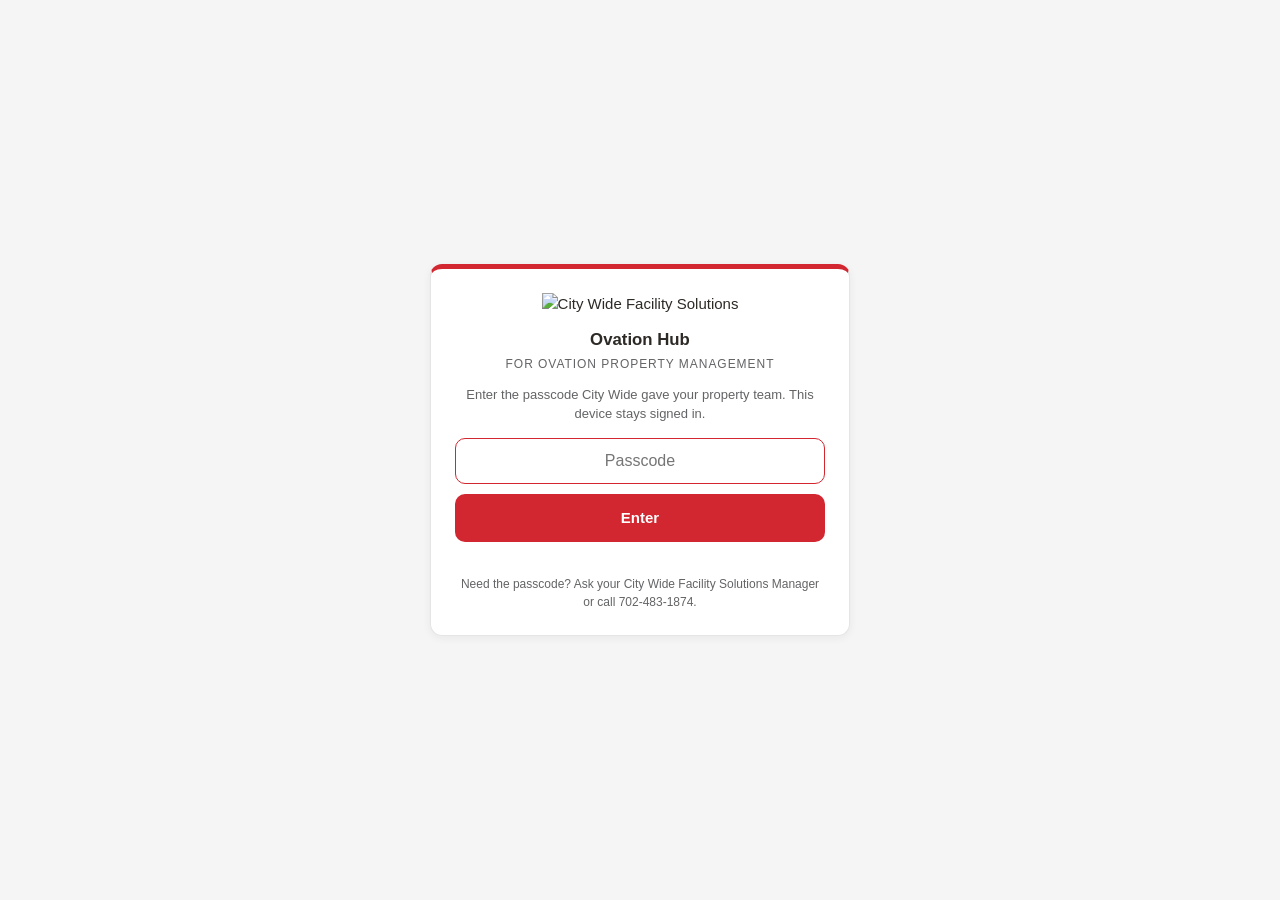
==== checklist.html @ 3bc14f9a "Ovation Hub build 2026-10-22: gate, report/request form, porter checklist, review queue" ====
<!DOCTYPE html>
<html lang="en">
<head>
<meta charset="UTF-8">
<meta name="viewport" content="width=device-width, initial-scale=1.0, viewport-fit=cover">
<meta name="robots" content="noindex, nofollow">
<title>Porter Daily Checklist | Ovation Hub</title>
<!-- build 2026-10-22: Porter Daily Checklist for the awarded Ovation properties. Areas and tasks come
     from the Aspire at Redwood day porter workflow (OV.AREAS in ov-shared.js). 1 to 2 photos per area.
     Saves to the phone as the porter works (localStorage + IndexedDB photos), then kind ov_submit and
     ov_photo_put one photo at a time. No email. The FSM reviews it in review.html. -->
<link rel="icon" type="image/png" sizes="32x32" href="https://citywidelv.github.io/cw-ops-desk/favicon-32x32.png">
<link rel="stylesheet" href="ov.css">
<style>
.day{font-size:13px;color:var(--grey);margin-top:-8px;margin-bottom:12px}
.day b{color:var(--black)}
.quick{display:flex;gap:8px;flex-wrap:wrap;margin:6px 0 10px}
.quick .chip{font-size:13px;min-height:38px;padding:7px 12px}
</style>
<link rel="stylesheet" href="https://citywidelv.github.io/cw-base.css">
</head>
<body>
<header class="top">
<div class="bar">
<a class="back" href="index.html">&larr; Ovation Hub</a>
<div class="tag"><b>Porter Daily Checklist</b>City Wide day porter</div>
</div>
</header>

<main class="wrap" id="form">
<h1>Porter Daily Checklist</h1>
<div class="lead">Work through the areas, tick what you did, add 1 or 2 photos per area. Everything saves on this phone as you go.</div>

<div id="resume"></div>

<div class="card" id="s1">
<h2>Today</h2>
<div class="field"><label for="prop">Property <span class="req">*</span></label><select id="prop"></select></div>
<div class="row2">
<div class="field"><label for="date">Date <span class="req">*</span></label><input type="date" id="date"></div>
<div class="field"><label for="porter">Porter name <span class="req">*</span></label><input type="text" id="porter" autocomplete="name" placeholder="First and last name"></div>
</div>
<div class="day" id="dayline"></div>
<div class="row2">
<div class="field"><label for="start">Shift start</label><input type="time" id="start"></div>
<div class="field"><label for="end">Shift end</label><input type="time" id="end"></div>
</div>
</div>

<div class="card black" id="passesCard">
<h2>Passes completed</h2>
<div class="sub">The order of the day from the scope of work.</div>
<div id="passes"></div>
</div>

<h2 style="margin:18px 0 8px">Areas</h2>
<div id="areas"></div>

<div class="card plain">
<h2>Things to report to the property</h2>
<div class="sub">Lights out, damage, graffiti, safety hazards, dumpster overflow. Tap any that apply, then add detail.</div>
<div class="quick" id="fuChips"></div>
<textarea id="followups" placeholder="Where and what. Example: Building 2 stairwell light out, 3rd floor."></textarea>
<div class="photos" style="margin-top:12px"><div class="lbl" style="font-size:13px;font-weight:700;margin-bottom:6px">Photos of anything you are reporting (optional)</div><div class="pgrid" id="fuGrid"></div></div>
</div>

<div class="card plain">
<h2>Supplies running low</h2>
<textarea id="supplies" placeholder="Liners, paper, soap, pet bags, chemicals"></textarea>
</div>

<div class="card plain">
<label class="check" style="border:0"><input type="checkbox" id="confirm"><span>The tasks I checked above were completed today, and the photos are from this shift.</span></label>
<div class="err" id="ferr"></div>
</div>
<input type="file" id="pfile" accept="image/*" capture="environment" class="hidden">
</main>

<div class="sticky" id="bar">
<div class="in"><div class="st" id="barst">0 of 0 areas done</div><button class="btn" id="submit">Submit checklist</button></div>
</div>

<main class="wrap hidden" id="doneWrap">
<div class="card plain done">
<div class="big">&#10003;</div>
<h2>Checklist submitted</h2>
<p id="doneText"></p>
<div id="donePhotos"></div>
<div class="kv" style="justify-content:center;margin:14px 0"><span>Reference <span class="ref" id="doneRef"></span></span></div>
<div class="btnrow"><a class="btn dark" href="checklist.html">Start tomorrow's checklist</a><a class="btn ghost" href="index.html">Back to the hub</a></div>
</div>
</main>

<script src="ov-shared.js"></script>
<script>
(function(){
var $ = OV.$, esc = OV.esc;
if(!OV.require()) return;
var AREAS = OV.AREAS;
var FU = ["Light out", "Damage", "Graffiti", "Safety hazard", "Dumpster overflow", "Dumpster access blocked", "Pest activity", "Signage missing or damaged", "Water leak", "Pool or gate issue"];

/* ---------- state ---------- */
function blank(){
  return { id: OV.uid("ovc_"), property:"", service_date: OV.today(), weekday:"", porter:"", shift_start:"", shift_end:"",
    passes: OV.PASSES.map(function(p){ return { t:p, done:false }; }),
    areas: AREAS.map(function(a){ return { key:a.key, name:a.name, na:false, note:"", floors:"",
      tasks: a.daily.map(function(t){ return { t:t, done:false, f:"daily" }; }).concat((a.weekly || []).map(function(t){ return { t:t, done:false, f:"weekly" }; })).concat((a.monthly || []).map(function(t){ return { t:t, done:false, f:"monthly" }; })),
      photos: [] }; }),
    followups:"", followup_tags:[], photos:[], supplies:"", status:"New" };
}
var S = OV.loadDraft("checklist") || blank();
if(!S.id || !/^ovc_/.test(S.id)) S = blank();
var THUMBS = {};   /* pid -> thumb data uri, memory only */
var open = {};     /* area key -> expanded */

var saveT = null;
function persist(){ clearTimeout(saveT); saveT = setTimeout(function(){ OV.saveDraft("checklist", S); }, 200); }

/* ---------- top fields ---------- */
$("prop").innerHTML = OV.propertyOptions(true);
$("prop").value = S.property; $("date").value = S.service_date || OV.today(); $("porter").value = S.porter || (function(){ try { return localStorage.getItem("cwOvPorter") || ""; } catch(e){ return ""; } })();
$("start").value = S.shift_start || ""; $("end").value = S.shift_end || "";
function dayline(){ S.weekday = OV.weekday($("date").value); $("dayline").innerHTML = S.weekday ? "<b>" + esc(S.weekday) + "</b>" + (S.property ? " at " + esc(S.property) : "") : ""; }
function applyPropertyDefaults(){
  var p = OV.byName(S.property);
  S.areas.forEach(function(a){ var def = AREAS.filter(function(x){ return x.key === a.key; })[0]; if(def && def.midOnly && !a._touched) a.na = !(p && p.type === "mid"); });
}
$("prop").addEventListener("change", function(){ S.property = $("prop").value; applyPropertyDefaults(); dayline(); renderAreas(); persist(); });
$("date").addEventListener("change", function(){ S.service_date = $("date").value; dayline(); persist(); });
$("porter").addEventListener("input", function(){ S.porter = $("porter").value; persist(); });
$("start").addEventListener("change", function(){ S.shift_start = $("start").value; persist(); });
$("end").addEventListener("change", function(){ S.shift_end = $("end").value; persist(); });
$("followups").value = S.followups || ""; $("supplies").value = S.supplies || "";
$("followups").addEventListener("input", function(){ S.followups = $("followups").value; persist(); });
$("supplies").addEventListener("input", function(){ S.supplies = $("supplies").value; persist(); });
dayline();

/* ---------- passes ---------- */
function renderPasses(){
  $("passes").innerHTML = S.passes.map(function(p, i){ return '<label class="check' + (p.done ? ' done' : '') + '"><input type="checkbox" data-i="' + i + '"' + (p.done ? ' checked' : '') + '><span>' + esc(p.t) + '</span></label>'; }).join("");
  $("passes").querySelectorAll("input").forEach(function(c){ c.addEventListener("change", function(){ S.passes[Number(c.getAttribute("data-i"))].done = c.checked; renderPasses(); persist(); }); });
}
renderPasses();

/* ---------- follow-up chips ---------- */
function renderFu(){
  $("fuChips").innerHTML = FU.map(function(t){ return '<button type="button" class="chip' + ((S.followup_tags || []).indexOf(t) >= 0 ? ' on red' : '') + '" data-v="' + esc(t) + '">' + esc(t) + '</button>'; }).join("");
  $("fuChips").querySelectorAll(".chip").forEach(function(b){ b.addEventListener("click", function(){ var v = b.getAttribute("data-v"); S.followup_tags = S.followup_tags || []; var i = S.followup_tags.indexOf(v); if(i >= 0) S.followup_tags.splice(i, 1); else S.followup_tags.push(v); renderFu(); persist(); }); });
}
renderFu();

/* ---------- areas ---------- */
function areaDef(key){ return AREAS.filter(function(a){ return a.key === key; })[0]; }
function areaState(a){
  var def = areaDef(a.key);
  if(a.na) return { cls:"na", st:"Not today", ok:true };
  var daily = a.tasks.filter(function(t){ return t.f === "daily"; });
  var done = daily.filter(function(t){ return t.done; }).length;
  var needPhoto = !def.photoOptional && a.photos.length < 1;
  var complete = done === daily.length && !needPhoto;
  var st = done + "/" + daily.length + (needPhoto ? " · photo needed" : (a.photos.length ? " · " + a.photos.length + " photo" + (a.photos.length > 1 ? "s" : "") : ""));
  return { cls: complete ? "complete" : "", st:st, ok:complete, need: needPhoto || (done > 0 && done < daily.length) };
}
function renderAreas(){
  var host = $("areas");
  host.innerHTML = S.areas.map(function(a, idx){
    var def = areaDef(a.key), s = areaState(a), isOpen = !!open[a.key];
    var h = '<div class="area ' + s.cls + (isOpen ? '' : ' closed') + '" data-k="' + a.key + '">';
    h += '<div class="ahead" data-toggle="' + a.key + '"><div class="num">' + (idx + 1) + '</div><div class="t"><b>' + esc(a.name) + '</b>' + (def.sub ? '<small>' + esc(def.sub) + '</small>' : '') + '</div><div class="st ' + (s.ok ? 'ok' : (s.need ? 'need' : '')) + '">' + esc(s.st) + '</div></div>';
    h += '<div class="abody">';
    h += '<div class="tools"><button type="button" class="chip' + (a.na ? ' on' : '') + '" data-na="' + a.key + '">' + (a.na ? 'Not at this property / not today' : 'Not at this property / not today') + '</button>';
    if(!a.na) h += '<button type="button" class="chip" data-all="' + a.key + '">Check all daily tasks</button>';
    h += '</div>';
    if(!a.na){
      h += '<div class="tasks">';
      ["daily","weekly","monthly"].forEach(function(f){
        var list = a.tasks.map(function(t, i){ return { t:t, i:i }; }).filter(function(x){ return x.t.f === f; });
        if(!list.length) return;
        h += '<div class="grp">' + (f === "daily" ? "Each shift" : f === "weekly" ? "Weekly, tick if done today" : "Monthly, tick if done today") + '</div>';
        list.forEach(function(x){ h += '<label class="check' + (x.t.done ? ' done' : '') + '"><input type="checkbox" data-task="' + a.key + ':' + x.i + '"' + (x.t.done ? ' checked' : '') + '><span>' + esc(x.t.t) + '</span></label>'; });
      });
      if(def.askFloors) h += '<div class="field" style="margin-top:10px"><label>Which hallway floors did you do today?</label><input type="text" data-floors="' + a.key + '" value="' + esc(a.floors || "") + '" placeholder="Building 1 floors 2 and 3"></div>';
      h += '</div>';
      h += '<div class="photos"><div class="grp">Photos' + (def.photoOptional ? ' (optional)' : ' (1 to 2)') + '</div><div class="pgrid">';
      a.photos.forEach(function(p, i){ h += '<div class="ph"><img src="' + (THUMBS[p.pid] || "") + '" alt=""><button type="button" class="rm" data-rm="' + a.key + ':' + i + '" aria-label="Remove photo">&times;</button></div>'; });
      if(a.photos.length < 2) h += '<div class="add' + (!def.photoOptional && !a.photos.length ? ' req' : '') + '" data-add="' + a.key + '"><span class="big">+</span>' + (a.photos.length ? 'Add 2nd photo' : 'Take photo') + '</div>';
      h += '</div></div>';
      h += '<div class="field" style="margin-top:10px"><label>Note for this area (optional)</label><input type="text" data-note="' + a.key + '" value="' + esc(a.note || "") + '" placeholder="Anything the property should know"></div>';
    }
    h += '</div></div>';
    return h;
  }).join("");
  wire(); bar();
}
function find(key){ return S.areas.filter(function(a){ return a.key === key; })[0]; }
function wire(){
  var host = $("areas");
  host.querySelectorAll("[data-toggle]").forEach(function(el){ el.addEventListener("click", function(){ var k = el.getAttribute("data-toggle"); open[k] = !open[k]; el.parentNode.classList.toggle("closed", !open[k]); }); });
  host.querySelectorAll("[data-na]").forEach(function(b){ b.addEventListener("click", function(){ var a = find(b.getAttribute("data-na")); a.na = !a.na; a._touched = true; renderAreas(); persist(); }); });
  host.querySelectorAll("[data-all]").forEach(function(b){ b.addEventListener("click", function(){ var a = find(b.getAttribute("data-all")); a.tasks.forEach(function(t){ if(t.f === "daily") t.done = true; }); renderAreas(); persist(); }); });
  host.querySelectorAll("[data-task]").forEach(function(c){ c.addEventListener("change", function(){ var p = c.getAttribute("data-task").split(":"); var a = find(p[0]); a.tasks[Number(p[1])].done = c.checked; c.closest(".check").classList.toggle("done", c.checked); refreshHead(a); persist(); }); });
  host.querySelectorAll("[data-floors]").forEach(function(i){ i.addEventListener("input", function(){ find(i.getAttribute("data-floors")).floors = i.value; persist(); }); });
  host.querySelectorAll("[data-note]").forEach(function(i){ i.addEventListener("input", function(){ find(i.getAttribute("data-note")).note = i.value; persist(); }); });
  host.querySelectorAll("[data-add]").forEach(function(b){ b.addEventListener("click", function(){ pendingArea = b.getAttribute("data-add"); $("pfile").value = ""; $("pfile").click(); }); });
  host.querySelectorAll("[data-rm]").forEach(function(b){ b.addEventListener("click", function(){ var p = b.getAttribute("data-rm").split(":"); var a = find(p[0]); var ph = a.photos.splice(Number(p[1]), 1)[0]; if(ph){ delete THUMBS[ph.pid]; OV.photoDrop(S.id + ":" + ph.pid); } renderAreas(); persist(); }); });
}
function refreshHead(a){
  var el = $("areas").querySelector('.area[data-k="' + a.key + '"]'); if(!el) return;
  var s = areaState(a); el.className = "area " + s.cls + (open[a.key] ? "" : " closed");
  var st = el.querySelector(".ahead .st"); st.className = "st " + (s.ok ? "ok" : (s.need ? "need" : "")); st.textContent = s.st;
  bar();
}
function counts(){
  var done = 0, total = 0, photos = 0;
  S.areas.forEach(function(a){ if(a.na) return; total++; if(areaState(a).ok) done++; photos += a.photos.length; });
  return { done:done, total:total, photos: photos + (S.photos || []).length };
}
function bar(){ var c = counts(); $("barst").textContent = c.done + " of " + c.total + " areas done · " + c.photos + " photo" + (c.photos === 1 ? "" : "s"); }

/* ---------- photos ---------- */
var pendingArea = "";   /* area key, or "fu" for follow-up photos */
$("pfile").addEventListener("change", function(){
  var f = $("pfile").files && $("pfile").files[0]; if(!f) return;
  var target = pendingArea; pendingArea = "";
  OV.shrink(f, 1280, 0.74).then(function(r){
    var pid = OV.uid("ph_");
    return OV.thumb(r.data, 240).then(function(t){
      THUMBS[pid] = t;
      var rec = { pid:pid, w:r.w, h:r.h, at:new Date().toISOString() };
      if(target === "fu") S.photos.push(rec); else find(target).photos.push(rec);
      return OV.photoStore(S.id + ":" + pid, r.data).then(function(ok){ if(!ok){ rec._mem = r.data; } });
    });
  }).then(function(){ if(target === "fu") renderFuPhotos(); else renderAreas(); persist(); })
    .catch(function(){ $("ferr").textContent = "Could not read that photo. Try again."; });
});
function renderFuPhotos(){
  var g = $("fuGrid");
  g.innerHTML = (S.photos || []).map(function(p, i){ return '<div class="ph"><img src="' + (THUMBS[p.pid] || "") + '" alt=""><button type="button" class="rm" data-i="' + i + '" aria-label="Remove">&times;</button></div>'; }).join("") +
    ((S.photos || []).length < 4 ? '<div class="add" id="fuAdd"><span class="big">+</span>Add photo</div>' : "");
  var add = $("fuAdd"); if(add) add.addEventListener("click", function(){ pendingArea = "fu"; $("pfile").value = ""; $("pfile").click(); });
  g.querySelectorAll(".rm").forEach(function(b){ b.addEventListener("click", function(){ var ph = S.photos.splice(Number(b.getAttribute("data-i")), 1)[0]; if(ph){ delete THUMBS[ph.pid]; OV.photoDrop(S.id + ":" + ph.pid); } renderFuPhotos(); persist(); bar(); }); });
  bar();
}

/* Restore thumbnails for a draft that survived a reload. */
function restoreThumbs(){
  var all = [];
  S.areas.forEach(function(a){ a.photos.forEach(function(p){ all.push(p); }); });
  (S.photos || []).forEach(function(p){ all.push(p); });
  return all.reduce(function(chain, p){ return chain.then(function(){ return OV.photoLoad(S.id + ":" + p.pid).then(function(d){ if(d) return OV.thumb(d, 240).then(function(t){ THUMBS[p.pid] = t; }); }); }); }, Promise.resolve());
}

/* ---------- unsent from an earlier session ---------- */
var UNSENT = "cwOvUnsent";
function unsentList(){ try { return JSON.parse(localStorage.getItem(UNSENT) || "[]"); } catch(e){ return []; } }
function setUnsent(list){ try { localStorage.setItem(UNSENT, JSON.stringify(list)); } catch(e){} }
function renderResume(){
  var list = unsentList();
  $("resume").innerHTML = list.length ? list.map(function(u){ return '<div class="note warn"><b>Photos still waiting to upload</b> for ' + esc(u.property) + ' on ' + esc(u.service_date) + ' (' + u.pending.length + ' left). <button type="button" class="btn sm dark" data-resume="' + esc(u.id) + '" style="margin-left:8px">Upload now</button></div>'; }).join("") : "";
  $("resume").querySelectorAll("[data-resume]").forEach(function(b){ b.addEventListener("click", function(){ resumeUpload(b.getAttribute("data-resume"), b); }); });
}
function resumeUpload(id, btn){
  var list = unsentList(); var u = list.filter(function(x){ return x.id === id; })[0]; if(!u) return;
  btn.disabled = true; btn.textContent = "Uploading...";
  var items = u.pending.slice();
  items.reduce(function(chain, pid){ return chain.then(function(){ return OV.photoLoad(id + ":" + pid).then(function(d){ if(!d){ u.pending = u.pending.filter(function(x){ return x !== pid; }); return; } return OV.api("ov_photo_put", { id:id, pid:pid, data:d }).then(function(r){ if(r && r.ok){ u.pending = u.pending.filter(function(x){ return x !== pid; }); OV.photoDrop(id + ":" + pid); } }); }); }); }, Promise.resolve())
    .then(function(){ setUnsent(u.pending.length ? list : list.filter(function(x){ return x.id !== id; })); renderResume(); })
    .catch(function(){ setUnsent(list); renderResume(); });
}
renderResume();

/* ---------- submit ---------- */
function validateForm(){
  if(!S.property) return "Pick the property.";
  if(!S.service_date) return "Pick the date.";
  if(!String(S.porter || "").trim()) return "Enter your name.";
  var missing = S.areas.filter(function(a){ if(a.na) return false; var def = areaDef(a.key); return !def.photoOptional && a.photos.length < 1; });
  if(missing.length) return "Add at least one photo for: " + missing.map(function(a){ return a.name; }).join(", ") + ".";
  var nothing = S.areas.filter(function(a){ return !a.na && !a.tasks.some(function(t){ return t.done; }); });
  if(nothing.length) return "No tasks are checked in: " + nothing.map(function(a){ return a.name; }).join(", ") + ". Check what you did, or mark the area Not today.";
  if(!$("confirm").checked) return "Tick the confirmation box.";
  return "";
}
$("submit").addEventListener("click", function(){
  var e = validateForm(); $("ferr").textContent = e;
  if(e){ $("ferr").scrollIntoView({ behavior:"smooth", block:"center" }); return; }
  var btn = $("submit"); btn.disabled = true; btn.textContent = "Submitting...";
  try { localStorage.setItem("cwOvPorter", S.porter); } catch(e2){}
  var doc = JSON.parse(JSON.stringify(S));
  doc.areas.forEach(function(a){ delete a._touched; a.photos.forEach(function(p){ delete p._mem; }); });
  doc.submitted_at = new Date().toISOString();
  var all = [];
  doc.areas.forEach(function(a){ a.photos.forEach(function(p){ all.push({ pid:p.pid, area:a.name }); }); });
  (doc.photos || []).forEach(function(p){ all.push({ pid:p.pid, area:"Follow-up" }); });
  OV.api("ov_submit", { doc: doc }).then(function(r){
    if(!r || !r.ok) throw new Error((r && r.error) || "Could not submit");
    var id = doc.id;
    OV.clearDraft("checklist");
    $("form").classList.add("hidden"); $("bar").classList.add("hidden"); $("doneWrap").classList.remove("hidden"); window.scrollTo(0, 0);
    $("doneRef").textContent = id;
    $("doneText").textContent = S.weekday + " checklist for " + S.property + " is in. Your Facility Solutions Manager reviews it and sends the report to the property.";
    if(!all.length) return;
    $("donePhotos").innerHTML = '<div class="note info" id="pstat">Uploading ' + all.length + ' photos. Keep this page open.</div><div class="progress"><i id="pbar"></i></div>';
    var pending = all.map(function(p){ return p.pid; });
    setUnsent(unsentList().concat([{ id:id, property:S.property, service_date:S.service_date, pending:pending }]));
    return all.reduce(function(chain, p, i){
      return chain.then(function(){
        var mem = null; S.areas.forEach(function(a){ a.photos.forEach(function(x){ if(x.pid === p.pid && x._mem) mem = x._mem; }); });
        return (mem ? Promise.resolve(mem) : OV.photoLoad(id + ":" + p.pid)).then(function(d){
          if(!d) return;
          return OV.api("ov_photo_put", { id:id, pid:p.pid, data:d }).then(function(rr){
            if(rr && rr.ok){ pending = pending.filter(function(x){ return x !== p.pid; }); OV.photoDrop(id + ":" + p.pid); }
          }).catch(function(){});
        }).then(function(){ $("pbar").style.width = Math.round(((i + 1) / all.length) * 100) + "%"; $("pstat").textContent = "Uploading photo " + (i + 1) + " of " + all.length + "..."; });
      });
    }, Promise.resolve()).then(function(){
      var list = unsentList().map(function(u){ if(u.id === id) u.pending = pending; return u; }).filter(function(u){ return u.pending.length; });
      setUnsent(list);
      $("pstat").className = "note " + (pending.length ? "warn" : "ok");
      $("pstat").textContent = pending.length ? pending.length + " photo(s) did not upload. Open this page again on a good signal and tap Upload now." : "All photos uploaded. You are done.";
    });
  }).catch(function(err){
    btn.disabled = false; btn.textContent = "Submit checklist";
    var m = String(err && err.message || err);
    if(/passcode/i.test(m)) return OV.locked(m);
    $("ferr").textContent = /fetch|network|json/i.test(m) ? "Could not reach City Wide. Check your signal and tap Submit again. Nothing is lost." : m;
  });
});

applyPropertyDefaults();
restoreThumbs().then(function(){ renderAreas(); renderFuPhotos(); });
renderAreas(); renderFuPhotos();
})();
</script>
</body>
</html>
---- ov.css ----
/* Ovation Hub styles. Build 2026-10-22. Mobile first: porters and community managers use phones. */
:root{--red:#D22730;--red-dark:#B01F27;--black:#2D2A26;--grey:#636466;--light:#F5F5F5;--border:#E5E5E5;--gold:#E5B423;--teal:#0AA6A9;--white:#fff;--ok:#1f8a4c;--okbg:#eaf6ee;--warnbg:#fdf3f3}
*{margin:0;padding:0;box-sizing:border-box}
html{-webkit-text-size-adjust:100%}
body{font-family:Verdana,'Liberation Sans','DejaVu Sans',Geneva,Tahoma,sans-serif;color:var(--black);background:var(--light);line-height:1.5;font-size:15px}
.hidden{display:none !important}
a{color:var(--red)}
header.top{position:sticky;top:0;z-index:20;background:var(--white);border-bottom:1px solid var(--border)}
header.top .bar{max-width:860px;margin:0 auto;padding:10px 16px;display:flex;align-items:center;justify-content:space-between;gap:12px}
header.top img{height:32px;width:auto;display:block}
header.top .tag{font-size:11px;color:var(--grey);border-left:3px solid var(--red);padding-left:10px;text-transform:uppercase;letter-spacing:.06em;line-height:1.3}
header.top .tag b{display:block;color:var(--black);font-size:12px;letter-spacing:.02em;text-transform:none}
header.top a.back{font-size:13px;font-weight:700;text-decoration:none;color:var(--black);min-height:44px;display:inline-flex;align-items:center}
main.wrap{max-width:860px;margin:0 auto;padding:16px 16px 80px}
h1{font-size:1.35rem;font-weight:700;line-height:1.25;margin-bottom:4px}
h1 + .lead{color:var(--grey);font-size:14px;margin-bottom:16px}
h2{font-size:1.05rem;font-weight:700;margin:0 0 8px}
.card{background:var(--white);border:1px solid var(--border);border-top:4px solid var(--red);border-radius:12px;padding:16px;margin-bottom:14px;box-shadow:0 2px 8px rgba(45,42,38,.05)}
.card.plain{border-top-color:var(--border)}
.card.black{border-top-color:var(--black)}
.card .sub{font-size:13px;color:var(--grey);margin-bottom:10px}
.field{margin-bottom:14px}
.field label,.field .lbl{display:block;font-size:13px;font-weight:700;margin-bottom:6px}
.field .hint{font-size:12px;color:var(--grey);font-weight:400;margin-top:4px}
.field .req{color:var(--red)}
input[type=text],input[type=tel],input[type=email],input[type=date],input[type=time],input[type=number],input[type=password],select,textarea{width:100%;font-family:inherit;font-size:16px;color:var(--black);background:var(--white);border:1.5px solid var(--border);border-radius:10px;padding:12px 12px;outline:none;min-height:46px}
textarea{min-height:92px;resize:vertical}
input:focus,select:focus,textarea:focus{border-color:var(--red)}
select{appearance:none;-webkit-appearance:none;background-image:url("data:image/svg+xml,%3Csvg xmlns='http://www.w3.org/2000/svg' width='14' height='9'%3E%3Cpath d='M1 1l6 6 6-6' fill='none' stroke='%23636466' stroke-width='2'/%3E%3C/svg%3E");background-repeat:no-repeat;background-position:right 14px center;padding-right:38px}
.row2{display:grid;grid-template-columns:1fr 1fr;gap:12px}
@media(max-width:480px){.row2{grid-template-columns:1fr}}
.chips{display:flex;flex-wrap:wrap;gap:8px}
.chip{font-family:inherit;font-size:14px;font-weight:700;color:var(--black);background:var(--white);border:1.5px solid var(--border);border-radius:999px;padding:10px 14px;min-height:44px;cursor:pointer;text-align:left;line-height:1.25}
.chip:hover{border-color:var(--grey)}
.chip.on{background:var(--black);border-color:var(--black);color:#fff}
.chip.on.red{background:var(--red);border-color:var(--red)}
.chips.big .chip{flex:1 1 46%;padding:16px 14px;font-size:15px;border-radius:12px}
.chips.big .chip small{display:block;font-weight:400;font-size:12px;color:var(--grey);margin-top:3px}
.chips.big .chip.on small{color:#f3e1e1}
.btn{display:inline-flex;align-items:center;justify-content:center;gap:8px;font-family:inherit;font-weight:700;font-size:15px;min-height:48px;padding:12px 18px;border-radius:10px;border:0;cursor:pointer;text-decoration:none;background:var(--red);color:#fff;width:100%}
.btn:hover{background:var(--red-dark)}
.btn:disabled{opacity:.55;cursor:default}
.btn.dark{background:var(--black)}
.btn.dark:hover{background:#1d1b18}
.btn.ghost{background:var(--white);color:var(--black);border:1.5px solid var(--border)}
.btn.ghost:hover{border-color:var(--black);background:var(--white)}
.btn.sm{min-height:38px;padding:8px 12px;font-size:13px;width:auto}
.btnrow{display:flex;gap:10px;flex-wrap:wrap;margin-top:8px}
.btnrow .btn{flex:1 1 180px}
.note{font-size:13px;border-radius:10px;padding:10px 12px;margin:10px 0;line-height:1.45;border:1px solid var(--border);background:var(--white);color:var(--black)}
.note.warn{background:var(--warnbg);border-color:#f0c4c6;border-left:4px solid var(--red)}
.note.info{background:#f2f8ff;border-color:#cfe1f7;border-left:4px solid #2f6fb7}
.note.ok{background:var(--okbg);border-color:#bfe3cc;border-left:4px solid var(--ok)}
.note b{font-weight:700}
.err{color:var(--red);font-size:13px;font-weight:700;min-height:1.2em;margin-top:6px}
.check{display:flex;align-items:flex-start;gap:12px;padding:10px 4px;border-bottom:1px solid var(--light);cursor:pointer;font-size:14px;line-height:1.35;min-height:44px}
.check:last-child{border-bottom:0}
.check input{flex:none;width:22px;height:22px;margin-top:1px;accent-color:var(--red)}
.check.done{color:var(--grey)}
.check.done span{text-decoration:line-through;text-decoration-color:#bbb}
.check .x{flex:none;font-size:11px;font-weight:700;color:var(--grey);text-transform:uppercase;letter-spacing:.06em;margin-left:auto;padding-top:3px}
.area{border:1px solid var(--border);border-radius:12px;background:var(--white);margin-bottom:12px;overflow:hidden}
.area .ahead{display:flex;align-items:center;gap:10px;padding:12px 14px;cursor:pointer;background:var(--white);min-height:52px}
.area .ahead .num{flex:none;width:28px;height:28px;border-radius:50%;background:var(--black);color:#fff;font-size:13px;font-weight:700;display:flex;align-items:center;justify-content:center}
.area.na .ahead .num{background:#bbb}
.area.complete .ahead .num{background:var(--ok)}
.area .ahead .t{flex:1;min-width:0}
.area .ahead .t b{display:block;font-size:14px;line-height:1.25}
.area .ahead .t small{display:block;font-size:12px;color:var(--grey);margin-top:2px}
.area .ahead .st{flex:none;font-size:12px;font-weight:700;color:var(--grey)}
.area .ahead .st.need{color:var(--red)}
.area .ahead .st.ok{color:var(--ok)}
.area .abody{padding:4px 14px 14px;border-top:1px solid var(--light)}
.area.closed .abody{display:none}
.area .grp{font-size:11px;font-weight:700;text-transform:uppercase;letter-spacing:.08em;color:var(--grey);margin:12px 0 2px}
.area .tools{display:flex;gap:8px;flex-wrap:wrap;margin:10px 0 4px}
.area.na .abody .tasks,.area.na .abody .photos{display:none}
.photos{margin-top:10px}
.photos .pgrid{display:grid;grid-template-columns:repeat(auto-fill,minmax(96px,1fr));gap:8px}
.photos .ph{position:relative;aspect-ratio:1;border-radius:10px;overflow:hidden;background:var(--light);border:1px solid var(--border)}
.photos .ph img{width:100%;height:100%;object-fit:cover;display:block}
.photos .ph .rm{position:absolute;top:4px;right:4px;background:rgba(45,42,38,.85);color:#fff;border:0;border-radius:50%;width:28px;height:28px;font-size:16px;line-height:1;cursor:pointer}
.photos .ph .ok{position:absolute;left:4px;bottom:4px;background:var(--ok);color:#fff;font-size:10px;font-weight:700;border-radius:4px;padding:2px 5px}
.photos .ph .wait{position:absolute;left:4px;bottom:4px;background:var(--grey);color:#fff;font-size:10px;font-weight:700;border-radius:4px;padding:2px 5px}
.photos .add{aspect-ratio:1;border:1.5px dashed var(--border);border-radius:10px;display:flex;flex-direction:column;align-items:center;justify-content:center;gap:4px;font-size:12px;font-weight:700;color:var(--grey);cursor:pointer;background:var(--white);text-align:center;padding:6px}
.photos .add.req{border-color:var(--red);color:var(--red);background:var(--warnbg)}
.photos .add span.big{font-size:24px;line-height:1}
.photos .pcount{font-size:12px;color:var(--grey);margin-top:6px}
.progress{height:8px;background:var(--border);border-radius:4px;overflow:hidden;margin:10px 0}
.progress i{display:block;height:100%;background:var(--red);width:0;transition:width .2s}
.sticky{position:fixed;left:0;right:0;bottom:0;background:var(--white);border-top:1px solid var(--border);padding:10px 16px calc(10px + env(safe-area-inset-bottom));z-index:30;box-shadow:0 -4px 16px rgba(45,42,38,.08)}
.sticky .in{max-width:860px;margin:0 auto;display:flex;gap:10px;align-items:center}
.sticky .in .st{flex:1;font-size:12px;color:var(--grey);line-height:1.3}
.sticky .in .btn{width:auto;flex:none;min-width:150px}
.tiles{display:grid;grid-template-columns:repeat(auto-fit,minmax(240px,1fr));gap:14px;margin:18px 0}
.tile{background:var(--white);border:1px solid var(--border);border-top:5px solid var(--red);border-radius:12px;padding:20px;text-decoration:none;color:var(--black);display:flex;flex-direction:column;box-shadow:0 2px 8px rgba(45,42,38,.06);min-height:150px}
.tile.black{border-top-color:var(--black)}
.tile.gold{border-top-color:var(--gold)}
.tile .k{font-size:11px;font-weight:700;text-transform:uppercase;letter-spacing:.1em;color:var(--grey);margin-bottom:6px}
.tile h2{font-size:1.15rem;margin-bottom:6px}
.tile p{font-size:13px;color:var(--grey);flex:1}
.tile .go{margin-top:12px;font-weight:700;color:var(--red);font-size:14px}
.tile.black .go{color:var(--black)}
.gate{position:fixed;inset:0;z-index:999;background:var(--light);display:flex;align-items:center;justify-content:center;padding:20px;overflow:auto}
.lockcard{max-width:420px;width:100%;text-align:center;background:var(--white);border:1px solid var(--border);border-top:5px solid var(--red);border-radius:12px;padding:24px;box-shadow:0 2px 8px rgba(45,42,38,.06)}
.lockcard img{height:36px;width:auto;margin-bottom:12px}
.lockcard h3{font-size:1.05rem;font-weight:700}
.lockcard .for{font-size:12px;color:var(--grey);text-transform:uppercase;letter-spacing:.08em;margin-top:2px}
.lockcard p{font-size:13px;color:var(--grey);margin:12px 0 14px}
.lockcard input{text-align:center}
.lockcard .btn{margin-top:10px}
.lockcard .hint{font-size:12px;color:var(--grey);margin-top:12px}
footer.foot{text-align:center;font-size:12px;color:var(--grey);padding:20px 16px 90px}
footer.foot a{color:var(--grey);font-weight:700;text-decoration:none}
.summary{font-size:14px}
.summary dl{display:grid;grid-template-columns:140px 1fr;gap:6px 12px}
.summary dt{color:var(--grey);font-size:13px}
.summary dd{font-weight:700}
@media(max-width:480px){.summary dl{grid-template-columns:1fr}.summary dt{margin-top:6px}}
.done{text-align:center;padding:30px 16px}
.done .big{width:64px;height:64px;border-radius:50%;background:var(--okbg);color:var(--ok);font-size:34px;display:flex;align-items:center;justify-content:center;margin:0 auto 14px}
.done h2{font-size:1.3rem}
.done p{color:var(--grey);font-size:14px;margin:8px 0 18px}
.ref{font-family:ui-monospace,Menlo,Consolas,monospace;font-size:13px;background:var(--light);border-radius:6px;padding:2px 8px}
.kv{display:flex;gap:12px;flex-wrap:wrap;font-size:13px;color:var(--grey)}
.kv b{color:var(--black)}
.pill{display:inline-block;font-size:11px;font-weight:700;border-radius:999px;padding:3px 9px;background:var(--light);color:var(--grey);text-transform:uppercase;letter-spacing:.05em}
.pill.new{background:#fdecec;color:var(--red)}
.pill.reviewed{background:#fff6dd;color:#8a6500}
.pill.sent{background:var(--okbg);color:var(--ok)}
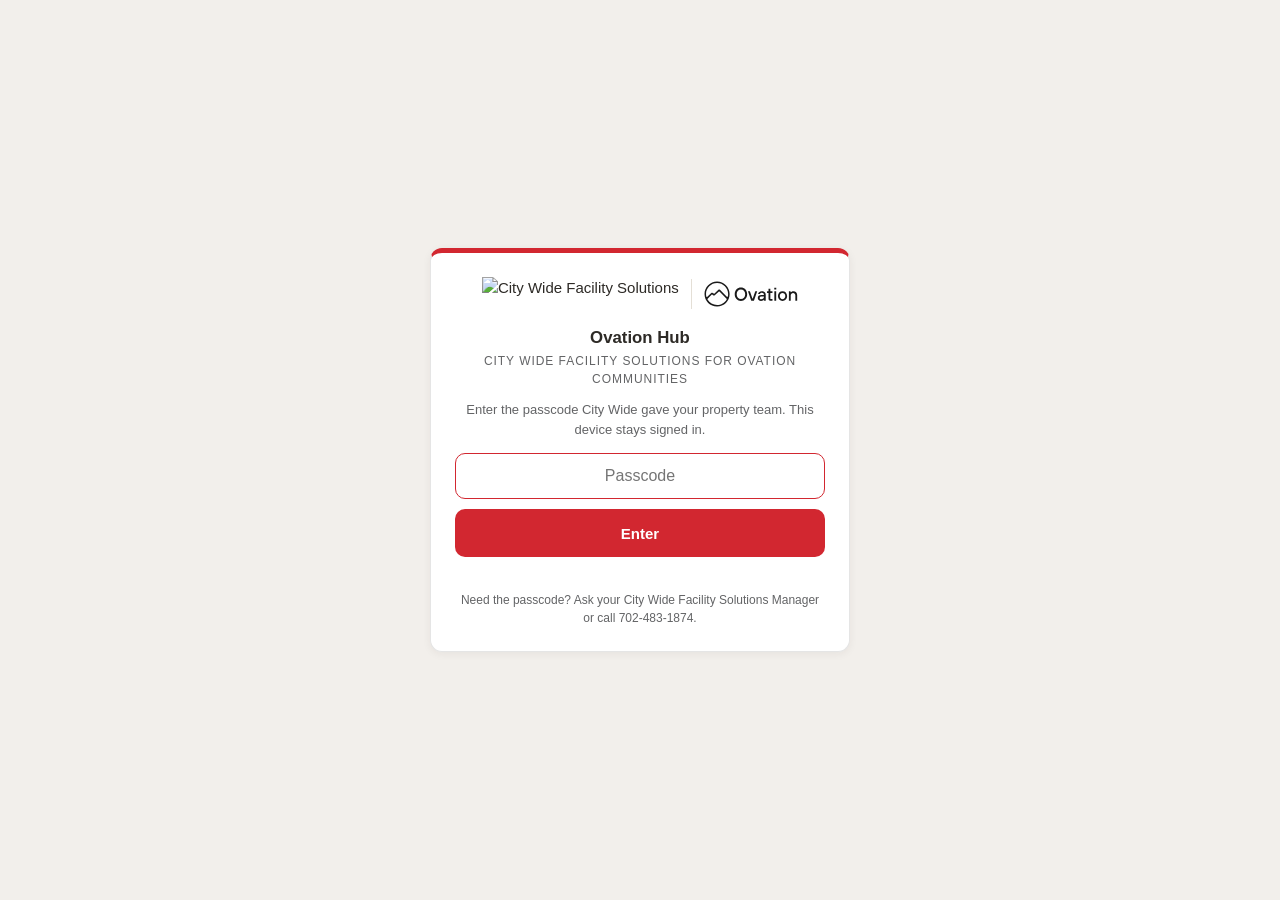
==== commit 1feaa47b: "Co-brand: official Ovation logo beside City Wide, olive and cream palette, PDF band" ====
--- a/checklist.html
+++ b/checklist.html
@@ -5,7 +5,10 @@
 <meta name="viewport" content="width=device-width, initial-scale=1.0, viewport-fit=cover">
 <meta name="robots" content="noindex, nofollow">
 <title>Porter Daily Checklist | Ovation Hub</title>
-<!-- build 2026-10-22: Porter Daily Checklist for the awarded Ovation properties. Areas and tasks come
+<!-- build 2026-10-22d: co-branded header.
+     build 2026-10-22c: photos are asked for, not forced (warning before submit lists areas with none, Submit without photos allowed); photo button offers camera or library; "Picking up where you left off" note when a saved draft restores.
+     build 2026-10-22b: Start over button (two taps) clears the draft, the saved photos and every field.
+     build 2026-10-22: Porter Daily Checklist for the awarded Ovation properties. Areas and tasks come
      from the Aspire at Redwood day porter workflow (OV.AREAS in ov-shared.js). 1 to 2 photos per area.
      Saves to the phone as the porter works (localStorage + IndexedDB photos), then kind ov_submit and
      ov_photo_put one photo at a time. No email. The FSM reviews it in review.html. -->
@@ -23,18 +26,19 @@
 <header class="top">
 <div class="bar">
 <a class="back" href="index.html">&larr; Ovation Hub</a>
-<div class="tag"><b>Porter Daily Checklist</b>City Wide day porter</div>
+<div class="brands"><img class="cw" src="https://emailer.emfluence.com/clients/citywide/uploadedfiles/signature_logo.png" alt="City Wide Facility Solutions"><span class="div"></span><img class="ovl" src="ovation-logo.svg" alt="Ovation Property Management"></div>
+<div class="tag"><b>Porter Daily Checklist</b>Ovation Hub</div>
 </div>
 </header>
 
 <main class="wrap" id="form">
 <h1>Porter Daily Checklist</h1>
-<div class="lead">Work through the areas, tick what you did, add 1 or 2 photos per area. Everything saves on this phone as you go.</div>
+<div class="lead">Work through the areas, tick what you did, add 1 or 2 photos per area. Everything saves on this phone as you go, so you can come back to it through the day.</div>
 
 <div id="resume"></div>
 
 <div class="card" id="s1">
-<h2>Today</h2>
+<div style="display:flex;align-items:center;justify-content:space-between;gap:10px;margin-bottom:8px"><h2 style="margin:0">Today</h2><button type="button" class="btn ghost sm" id="reset">Start over</button></div>
 <div class="field"><label for="prop">Property <span class="req">*</span></label><select id="prop"></select></div>
 <div class="row2">
 <div class="field"><label for="date">Date <span class="req">*</span></label><input type="date" id="date"></div>
@@ -73,7 +77,7 @@
 <label class="check" style="border:0"><input type="checkbox" id="confirm"><span>The tasks I checked above were completed today, and the photos are from this shift.</span></label>
 <div class="err" id="ferr"></div>
 </div>
-<input type="file" id="pfile" accept="image/*" capture="environment" class="hidden">
+<input type="file" id="pfile" accept="image/*" class="hidden">
 </main>
 
 <div class="sticky" id="bar">
@@ -108,8 +112,9 @@
       photos: [] }; }),
     followups:"", followup_tags:[], photos:[], supplies:"", status:"New" };
 }
-var S = OV.loadDraft("checklist") || blank();
-if(!S.id || !/^ovc_/.test(S.id)) S = blank();
+var RESTORED = OV.loadDraft("checklist");
+var S = RESTORED || blank();
+if(!S.id || !/^ovc_/.test(S.id)){ S = blank(); RESTORED = null; }
 var THUMBS = {};   /* pid -> thumb data uri, memory only */
 var open = {};     /* area key -> expanded */
 
@@ -156,10 +161,10 @@
   if(a.na) return { cls:"na", st:"Not today", ok:true };
   var daily = a.tasks.filter(function(t){ return t.f === "daily"; });
   var done = daily.filter(function(t){ return t.done; }).length;
-  var needPhoto = !def.photoOptional && a.photos.length < 1;
-  var complete = done === daily.length && !needPhoto;
-  var st = done + "/" + daily.length + (needPhoto ? " · photo needed" : (a.photos.length ? " · " + a.photos.length + " photo" + (a.photos.length > 1 ? "s" : "") : ""));
-  return { cls: complete ? "complete" : "", st:st, ok:complete, need: needPhoto || (done > 0 && done < daily.length) };
+  var wantPhoto = !def.photoOptional && a.photos.length < 1;
+  var complete = done === daily.length;
+  var st = done + "/" + daily.length + (a.photos.length ? " · " + a.photos.length + " photo" + (a.photos.length > 1 ? "s" : "") : (wantPhoto ? " · add a photo" : ""));
+  return { cls: complete ? "complete" : "", st:st, ok:complete, need: (done > 0 && done < daily.length) || (complete && wantPhoto) };
 }
 function renderAreas(){
   var host = $("areas");
@@ -183,7 +188,7 @@
       h += '</div>';
       h += '<div class="photos"><div class="grp">Photos' + (def.photoOptional ? ' (optional)' : ' (1 to 2)') + '</div><div class="pgrid">';
       a.photos.forEach(function(p, i){ h += '<div class="ph"><img src="' + (THUMBS[p.pid] || "") + '" alt=""><button type="button" class="rm" data-rm="' + a.key + ':' + i + '" aria-label="Remove photo">&times;</button></div>'; });
-      if(a.photos.length < 2) h += '<div class="add' + (!def.photoOptional && !a.photos.length ? ' req' : '') + '" data-add="' + a.key + '"><span class="big">+</span>' + (a.photos.length ? 'Add 2nd photo' : 'Take photo') + '</div>';
+      if(a.photos.length < 2) h += '<div class="add' + (!def.photoOptional && !a.photos.length ? ' req' : '') + '" data-add="' + a.key + '"><span class="big">+</span>' + (a.photos.length ? 'Add 2nd photo' : 'Take or upload photo') + '</div>';
       h += '</div></div>';
       h += '<div class="field" style="margin-top:10px"><label>Note for this area (optional)</label><input type="text" data-note="' + a.key + '" value="' + esc(a.note || "") + '" placeholder="Anything the property should know"></div>';
     }
@@ -236,7 +241,7 @@
 function renderFuPhotos(){
   var g = $("fuGrid");
   g.innerHTML = (S.photos || []).map(function(p, i){ return '<div class="ph"><img src="' + (THUMBS[p.pid] || "") + '" alt=""><button type="button" class="rm" data-i="' + i + '" aria-label="Remove">&times;</button></div>'; }).join("") +
-    ((S.photos || []).length < 4 ? '<div class="add" id="fuAdd"><span class="big">+</span>Add photo</div>' : "");
+    ((S.photos || []).length < 4 ? '<div class="add" id="fuAdd"><span class="big">+</span>Take or upload</div>' : "");
   var add = $("fuAdd"); if(add) add.addEventListener("click", function(){ pendingArea = "fu"; $("pfile").value = ""; $("pfile").click(); });
   g.querySelectorAll(".rm").forEach(function(b){ b.addEventListener("click", function(){ var ph = S.photos.splice(Number(b.getAttribute("data-i")), 1)[0]; if(ph){ delete THUMBS[ph.pid]; OV.photoDrop(S.id + ":" + ph.pid); } renderFuPhotos(); persist(); bar(); }); });
   bar();
@@ -269,21 +274,57 @@
 }
 renderResume();
 
+/* Saved progress from earlier today (or an unfinished day) comes back as it was left. */
+function renderRestored(){
+  if(!RESTORED) return;
+  var touched = S.property || S.porter || S.areas.some(function(a){ return a.photos.length || a.tasks.some(function(t){ return t.done; }); }) || S.passes.some(function(p){ return p.done; });
+  if(!touched) return;
+  var c = counts();
+  var stale = S.service_date && S.service_date !== OV.today();
+  var el = document.createElement("div");
+  el.className = "note " + (stale ? "warn" : "ok"); el.id = "restoredNote";
+  el.innerHTML = "<b>Picking up where you left off.</b> " + (S.property ? esc(S.property) + ", " : "") + esc(S.weekday || OV.weekday(S.service_date)) + " " + esc(S.service_date) + " · " + c.done + " of " + c.total + " areas done · " + c.photos + " photo" + (c.photos === 1 ? "" : "s") + "." +
+    (stale ? " <b>This checklist is dated " + esc(S.service_date) + ", not today.</b> Submit it if it is finished, or tap Start over for today." : " Keep adding as you go. Everything stays on this phone until you submit.");
+  $("resume").appendChild(el);
+}
+renderRestored();
+
 /* ---------- submit ---------- */
 function validateForm(){
   if(!S.property) return "Pick the property.";
   if(!S.service_date) return "Pick the date.";
   if(!String(S.porter || "").trim()) return "Enter your name.";
-  var missing = S.areas.filter(function(a){ if(a.na) return false; var def = areaDef(a.key); return !def.photoOptional && a.photos.length < 1; });
-  if(missing.length) return "Add at least one photo for: " + missing.map(function(a){ return a.name; }).join(", ") + ".";
   var nothing = S.areas.filter(function(a){ return !a.na && !a.tasks.some(function(t){ return t.done; }); });
   if(nothing.length) return "No tasks are checked in: " + nothing.map(function(a){ return a.name; }).join(", ") + ". Check what you did, or mark the area Not today.";
   if(!$("confirm").checked) return "Tick the confirmation box.";
   return "";
 }
+/* Photos are asked for, not forced. Before submit, say which areas have none and let the porter choose. */
+function photoWarning(){
+  var missing = S.areas.filter(function(a){ if(a.na) return false; var def = areaDef(a.key); return !def.photoOptional && a.photos.length < 1; });
+  var total = counts().photos;
+  if(!missing.length) return null;
+  return { missing: missing, total: total };
+}
+function showPhotoWarning(w, onSubmitAnyway){
+  var m = document.createElement("div"); m.className = "modal";
+  var title = w.total === 0 ? "No photos attached" : "Some areas have no photo";
+  var body = w.total === 0
+    ? "This checklist has no photos. Photos are how the property sees the work was done. Go back and add 1 or 2 per area if you can."
+    : "These areas have no photo yet: <b>" + w.missing.map(function(a){ return esc(a.name); }).join("</b>, <b>") + "</b>. Each area should have 1 or 2 photos.";
+  m.innerHTML = '<div class="box"><h3 style="font-size:1.1rem;margin-bottom:8px">' + title + '</h3><div class="note warn" style="margin:0 0 14px">' + body + '</div>' +
+    '<div class="btnrow"><button type="button" class="btn dark" id="pwBack">Go back and add photos</button><button type="button" class="btn ghost" id="pwGo">Submit without photos</button></div></div>';
+  document.body.appendChild(m);
+  $("pwBack").addEventListener("click", function(){ m.remove(); var first = w.missing[0]; open[first.key] = true; renderAreas(); var el = $("areas").querySelector('.area[data-k="' + first.key + '"]'); if(el) el.scrollIntoView({ behavior:"smooth", block:"start" }); });
+  $("pwGo").addEventListener("click", function(){ m.remove(); onSubmitAnyway(); });
+}
 $("submit").addEventListener("click", function(){
   var e = validateForm(); $("ferr").textContent = e;
   if(e){ $("ferr").scrollIntoView({ behavior:"smooth", block:"center" }); return; }
+  var w = photoWarning();
+  if(w) showPhotoWarning(w, doSubmit); else doSubmit();
+});
+function doSubmit(){
   var btn = $("submit"); btn.disabled = true; btn.textContent = "Submitting...";
   try { localStorage.setItem("cwOvPorter", S.porter); } catch(e2){}
   var doc = JSON.parse(JSON.stringify(S));
@@ -325,6 +366,27 @@
     if(/passcode/i.test(m)) return OV.locked(m);
     $("ferr").textContent = /fetch|network|json/i.test(m) ? "Could not reach City Wide. Check your signal and tap Submit again. Nothing is lost." : m;
   });
+}
+
+/* ---------- start over (two taps, no popup) ---------- */
+var resetArmed = null;
+$("reset").addEventListener("click", function(){
+  var b = $("reset");
+  if(!resetArmed){
+    b.textContent = "Tap again to clear everything"; b.classList.remove("ghost"); b.classList.add("dark");
+    resetArmed = setTimeout(function(){ resetArmed = null; b.textContent = "Start over"; b.classList.add("ghost"); b.classList.remove("dark"); }, 4000);
+    return;
+  }
+  clearTimeout(resetArmed); resetArmed = null;
+  var oldId = S.id;
+  OV.clearDraft("checklist"); OV.photoDrop(oldId + ":");
+  S = blank(); THUMBS = {}; open = {};
+  $("prop").value = ""; $("date").value = S.service_date; $("porter").value = ""; $("start").value = ""; $("end").value = "";
+  $("followups").value = ""; $("supplies").value = ""; $("confirm").checked = false; $("ferr").textContent = "";
+  RESTORED = null; var rn = $("restoredNote"); if(rn) rn.remove();
+  applyPropertyDefaults(); dayline(); renderPasses(); renderFu(); renderAreas(); renderFuPhotos();
+  b.textContent = "Start over"; b.classList.add("ghost"); b.classList.remove("dark");
+  window.scrollTo({ top:0, behavior:"smooth" });
 });
 
 applyPropertyDefaults();
--- a/ov.css
+++ b/ov.css
@@ -1,13 +1,22 @@
-/* Ovation Hub styles. Build 2026-10-22. Mobile first: porters and community managers use phones. */
-:root{--red:#D22730;--red-dark:#B01F27;--black:#2D2A26;--grey:#636466;--light:#F5F5F5;--border:#E5E5E5;--gold:#E5B423;--teal:#0AA6A9;--white:#fff;--ok:#1f8a4c;--okbg:#eaf6ee;--warnbg:#fdf3f3}
+/* Ovation Hub styles. Build 2026-10-22c (co-brand: Ovation olive and cream tokens, .brands lockup in headers, gate and footers; City Wide red stays the action colour). Build 2026-10-22b (phone pass: 44px rows and buttons under 600px, header collapses to the title, no tap highlight flash). Mobile first: porters and community managers use phones. */
+:root{--red:#D22730;--red-dark:#B01F27;--black:#2D2A26;--grey:#636466;--light:#F5F5F5;--border:#E5E5E5;--gold:#E5B423;--teal:#0AA6A9;--white:#fff;--ok:#1f8a4c;--okbg:#eaf6ee;--warnbg:#fdf3f3;
+/* Ovation brand, from ovationco.com: olive ink, warm cream, slate */
+--ov-olive:#3F3A1F;--ov-olive2:#7A7349;--ov-ink:#262217;--ov-cream:#F2EFEB;--ov-cream2:#F7F5E9;--ov-slate:#7D95AA;--ov-border:#E4DFD6}
 *{margin:0;padding:0;box-sizing:border-box}
 html{-webkit-text-size-adjust:100%}
-body{font-family:Verdana,'Liberation Sans','DejaVu Sans',Geneva,Tahoma,sans-serif;color:var(--black);background:var(--light);line-height:1.5;font-size:15px}
+body{font-family:Verdana,'Liberation Sans','DejaVu Sans',Geneva,Tahoma,sans-serif;color:var(--black);background:var(--ov-cream);line-height:1.5;font-size:15px}
 .hidden{display:none !important}
 a{color:var(--red)}
-header.top{position:sticky;top:0;z-index:20;background:var(--white);border-bottom:1px solid var(--border)}
+header.top{position:sticky;top:0;z-index:20;background:var(--white);border-bottom:1px solid var(--ov-border);box-shadow:0 1px 0 rgba(63,58,31,.04)}
 header.top .bar{max-width:860px;margin:0 auto;padding:10px 16px;display:flex;align-items:center;justify-content:space-between;gap:12px}
 header.top img{height:32px;width:auto;display:block}
+.brands{display:flex;align-items:center;gap:12px;min-width:0}
+.brands img.cw{height:30px;width:auto}
+.brands img.ovl{height:22px;width:auto}
+.brands img{max-width:100%;flex:0 1 auto}
+.brands .div{width:1px;height:26px;background:var(--ov-border);flex:none}
+header.top .bar .brands{flex:1;justify-content:flex-start}
+header.top .bar .back + .brands{justify-content:center}
 header.top .tag{font-size:11px;color:var(--grey);border-left:3px solid var(--red);padding-left:10px;text-transform:uppercase;letter-spacing:.06em;line-height:1.3}
 header.top .tag b{display:block;color:var(--black);font-size:12px;letter-spacing:.02em;text-transform:none}
 header.top a.back{font-size:13px;font-weight:700;text-decoration:none;color:var(--black);min-height:44px;display:inline-flex;align-items:center}
@@ -15,7 +24,8 @@
 h1{font-size:1.35rem;font-weight:700;line-height:1.25;margin-bottom:4px}
 h1 + .lead{color:var(--grey);font-size:14px;margin-bottom:16px}
 h2{font-size:1.05rem;font-weight:700;margin:0 0 8px}
-.card{background:var(--white);border:1px solid var(--border);border-top:4px solid var(--red);border-radius:12px;padding:16px;margin-bottom:14px;box-shadow:0 2px 8px rgba(45,42,38,.05)}
+.card{background:var(--white);border:1px solid var(--ov-border);border-top:4px solid var(--red);border-radius:12px;padding:16px;margin-bottom:14px;box-shadow:0 2px 8px rgba(63,58,31,.05)}
+.card.olive{border-top-color:var(--ov-olive)}
 .card.plain{border-top-color:var(--border)}
 .card.black{border-top-color:var(--black)}
 .card .sub{font-size:13px;color:var(--grey);margin-bottom:10px}
@@ -93,17 +103,24 @@
 .sticky .in .st{flex:1;font-size:12px;color:var(--grey);line-height:1.3}
 .sticky .in .btn{width:auto;flex:none;min-width:150px}
 .tiles{display:grid;grid-template-columns:repeat(auto-fit,minmax(240px,1fr));gap:14px;margin:18px 0}
-.tile{background:var(--white);border:1px solid var(--border);border-top:5px solid var(--red);border-radius:12px;padding:20px;text-decoration:none;color:var(--black);display:flex;flex-direction:column;box-shadow:0 2px 8px rgba(45,42,38,.06);min-height:150px}
+.tile{background:var(--white);border:1px solid var(--ov-border);border-top:5px solid var(--red);border-radius:12px;padding:20px;text-decoration:none;color:var(--black);display:flex;flex-direction:column;box-shadow:0 2px 8px rgba(45,42,38,.06);min-height:150px}
 .tile.black{border-top-color:var(--black)}
 .tile.gold{border-top-color:var(--gold)}
+.tile.olive{border-top-color:var(--ov-olive)}
+.tile.olive .go{color:var(--ov-olive)}
 .tile .k{font-size:11px;font-weight:700;text-transform:uppercase;letter-spacing:.1em;color:var(--grey);margin-bottom:6px}
 .tile h2{font-size:1.15rem;margin-bottom:6px}
 .tile p{font-size:13px;color:var(--grey);flex:1}
 .tile .go{margin-top:12px;font-weight:700;color:var(--red);font-size:14px}
 .tile.black .go{color:var(--black)}
-.gate{position:fixed;inset:0;z-index:999;background:var(--light);display:flex;align-items:center;justify-content:center;padding:20px;overflow:auto}
+.gate{position:fixed;inset:0;z-index:999;background:var(--ov-cream);display:flex;align-items:center;justify-content:center;padding:20px;overflow:auto}
 .lockcard{max-width:420px;width:100%;text-align:center;background:var(--white);border:1px solid var(--border);border-top:5px solid var(--red);border-radius:12px;padding:24px;box-shadow:0 2px 8px rgba(45,42,38,.06)}
 .lockcard img{height:36px;width:auto;margin-bottom:12px}
+.lockcard .brands{justify-content:center;margin:0 0 14px}
+.lockcard .brands img{margin:0}
+.lockcard .brands img.cw{height:34px}
+.lockcard .brands img.ovl{height:26px}
+.lockcard .brands .div{height:30px}
 .lockcard h3{font-size:1.05rem;font-weight:700}
 .lockcard .for{font-size:12px;color:var(--grey);text-transform:uppercase;letter-spacing:.08em;margin-top:2px}
 .lockcard p{font-size:13px;color:var(--grey);margin:12px 0 14px}
@@ -111,6 +128,11 @@
 .lockcard .btn{margin-top:10px}
 .lockcard .hint{font-size:12px;color:var(--grey);margin-top:12px}
 footer.foot{text-align:center;font-size:12px;color:var(--grey);padding:20px 16px 90px}
+footer.foot .brands{justify-content:center;margin-bottom:10px;opacity:.85}
+footer.foot .brands img.cw{height:24px}
+footer.foot .brands img.ovl{height:18px}
+footer.foot .brands .div{height:20px}
+footer.foot .line{display:block;margin-top:4px}
 footer.foot a{color:var(--grey);font-weight:700;text-decoration:none}
 .summary{font-size:14px}
 .summary dl{display:grid;grid-template-columns:140px 1fr;gap:6px 12px}
@@ -128,3 +150,47 @@
 .pill.new{background:#fdecec;color:var(--red)}
 .pill.reviewed{background:#fff6dd;color:#8a6500}
 .pill.sent{background:var(--okbg);color:var(--ok)}
+
+.modal{position:fixed;inset:0;background:rgba(45,42,38,.55);display:flex;align-items:center;justify-content:center;padding:16px;z-index:50}
+.modal .box{background:var(--white);border-radius:12px;max-width:560px;width:100%;padding:20px;max-height:92vh;overflow:auto}
+.modal h3{font-size:1.05rem;margin-bottom:10px}
+/* ---------- phone pass ---------- */
+*{-webkit-tap-highlight-color:transparent}
+button,.chip,.btn,.check,.ahead,.tile,.add{touch-action:manipulation}
+@media(max-width:600px){
+  header.top .bar{padding:8px 12px;gap:8px}
+  header.top img{height:26px}
+  .brands{gap:8px}
+  .brands img.cw{height:24px}
+  .brands img.ovl{height:17px}
+  .brands .div{height:20px}
+  /* sub pages: back link left, logos right, the page title is the H1 just below */
+  header.top .bar .back ~ .tag{display:none}
+  header.top .bar .back + .brands{justify-content:flex-end;flex:1}
+  .lockcard .brands{gap:10px}
+  .lockcard .brands img.cw{height:26px}
+  .lockcard .brands img.ovl{height:20px}
+  .lockcard .brands .div{height:22px}
+  header.top .tag{font-size:0;border-left-width:2px;padding-left:8px;line-height:1.2}
+  header.top .tag b{font-size:12px}
+  header.top a.back{font-size:13px;white-space:nowrap}
+  main.wrap{padding:14px 12px 90px}
+  .card{padding:14px 12px;border-radius:10px}
+  h1{font-size:1.2rem}
+  .btn.sm{min-height:44px}
+  .check{min-height:48px;padding:10px 2px}
+  .chip{min-height:44px}
+  .chips.big .chip{flex:1 1 100%}
+  .area .ahead{padding:12px 12px;min-height:56px}
+  .area .abody{padding:4px 12px 14px}
+  .photos .pgrid{grid-template-columns:repeat(3,1fr)}
+  .sticky .in .btn{min-width:140px;padding:12px 14px}
+  .tile{padding:16px}
+  .modal{padding:8px;align-items:flex-end}
+  .modal .box{padding:16px 14px;max-height:96vh;border-radius:12px 12px 0 0}
+  .btnrow .btn{flex:1 1 100%}
+}
+@media(max-width:380px){
+  .row2{grid-template-columns:1fr}
+  .photos .pgrid{grid-template-columns:repeat(2,1fr)}
+}
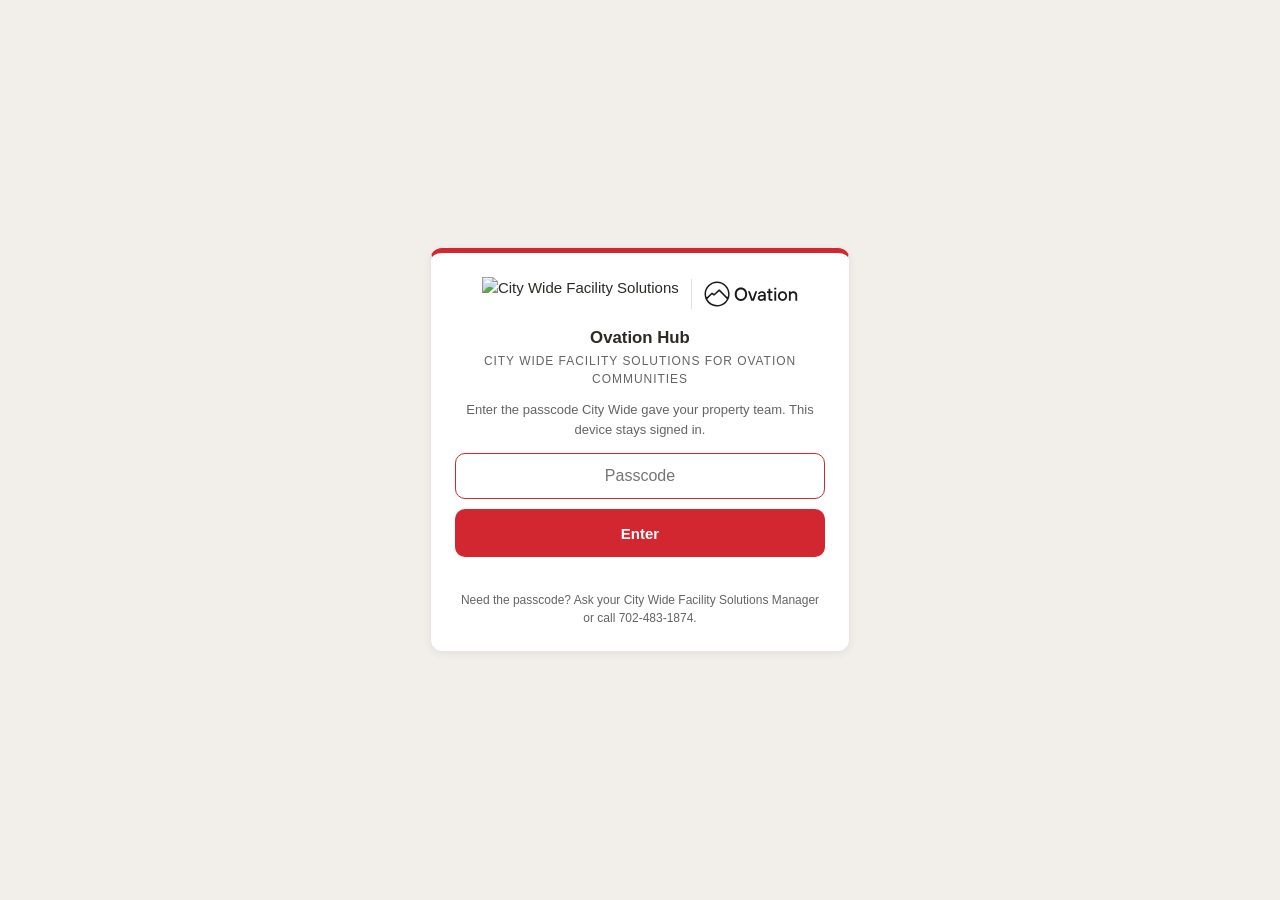
==== commit 5bc2b446: "Two doors (Ovation staff / Porters), porter desk, anonymised message feed, PDF library, review heade" ====
--- a/checklist.html
+++ b/checklist.html
@@ -25,7 +25,7 @@
 <body>
 <header class="top">
 <div class="bar">
-<a class="back" href="index.html">&larr; Ovation Hub</a>
+<a class="back" href="porter.html">&larr; Porter Desk</a>
 <div class="brands"><img class="cw" src="https://emailer.emfluence.com/clients/citywide/uploadedfiles/signature_logo.png" alt="City Wide Facility Solutions"><span class="div"></span><img class="ovl" src="ovation-logo.svg" alt="Ovation Property Management"></div>
 <div class="tag"><b>Porter Daily Checklist</b>Ovation Hub</div>
 </div>
@@ -91,7 +91,7 @@
 <p id="doneText"></p>
 <div id="donePhotos"></div>
 <div class="kv" style="justify-content:center;margin:14px 0"><span>Reference <span class="ref" id="doneRef"></span></span></div>
-<div class="btnrow"><a class="btn dark" href="checklist.html">Start tomorrow's checklist</a><a class="btn ghost" href="index.html">Back to the hub</a></div>
+<div class="btnrow"><a class="btn dark" href="checklist.html">Start tomorrow's checklist</a><a class="btn ghost" href="porter.html">Back to the Porter Desk</a></div>
 </div>
 </main>
 
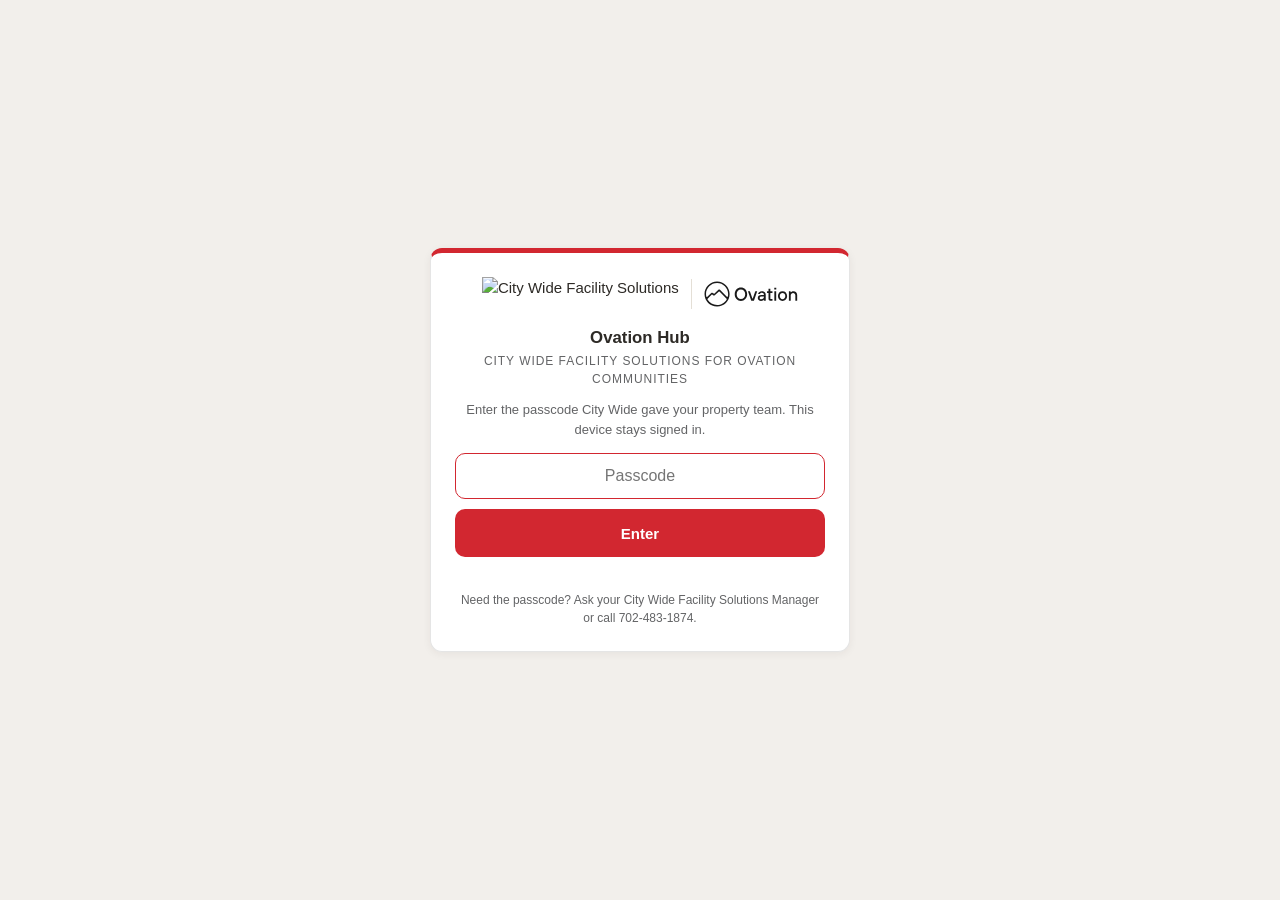
==== commit 96ceb3b6: "Checklist: photo upload retries and keep-open warning; review shows reported-to-property status" ====
--- a/checklist.html
+++ b/checklist.html
@@ -4,14 +4,20 @@
 <meta charset="UTF-8">
 <meta name="viewport" content="width=device-width, initial-scale=1.0, viewport-fit=cover">
 <meta name="robots" content="noindex, nofollow">
-<title>Porter Daily Checklist | Ovation Hub</title>
-<!-- build 2026-10-22d: co-branded header.
-     build 2026-10-22c: photos are asked for, not forced (warning before submit lists areas with none, Submit without photos allowed); photo button offers camera or library; "Picking up where you left off" note when a saved draft restores.
-     build 2026-10-22b: Start over button (two taps) clears the draft, the saved photos and every field.
-     build 2026-10-22: Porter Daily Checklist for the awarded Ovation properties. Areas and tasks come
-     from the Aspire at Redwood day porter workflow (OV.AREAS in ov-shared.js). 1 to 2 photos per area.
-     Saves to the phone as the porter works (localStorage + IndexedDB photos), then kind ov_submit and
-     ov_photo_put one photo at a time. No email. The FSM reviews it in review.html. -->
+<title>Porter Daily Report | Ovation Hub</title>
+<!-- build 2026-10-30 (checklist v2, from TJ, Robert and Luigi): the passes are gone and nothing is
+     required area by area. The porter checks off the areas they got to today (box on the right),
+     says whether each was a full clean, a spot check or did not need cleaning, and can say how
+     many times they got to it (blank unless they do). On a spot check a short list of what they
+     touched, each with a +1 for repeats. Weekly and monthly items are one pooled list at the end.
+     Photos stay 1 to 2 per area; the only warning before submit is when there are no photos at all.
+     Saves to the phone as the porter works (localStorage + IndexedDB photos), then kind ov_submit
+     and ov_photo_put one photo at a time. No email. The FSM reviews it in review.html.
+     build 2026-11-02: photo uploads retry three times each and the done screen says loudly not to close the page until every photo is in.
+     Submission shape: v:2, areas[].on / status / times / tasks[{t,n}] / note / floors / photos,
+     rotation[{t,area}]. Old submissions (no v) keep the task-list shape and still render.
+     Nov 2 2026: optional building 1 to 4 on every area (areas[].building, uid), "Add this area for another
+     building" makes a second entry for the same area. The name carries the building, e.g. "Building 2 · Restrooms". -->
 <link rel="icon" type="image/png" sizes="32x32" href="https://citywidelv.github.io/cw-ops-desk/favicon-32x32.png">
 <link rel="stylesheet" href="ov.css">
 <style>
@@ -19,6 +25,37 @@
 .day b{color:var(--black)}
 .quick{display:flex;gap:8px;flex-wrap:wrap;margin:6px 0 10px}
 .quick .chip{font-size:13px;min-height:38px;padding:7px 12px}
+/* area rows: name left, big check box right */
+.area .ahead{cursor:pointer}
+.area .ahead .box{width:30px;height:30px;border:2px solid var(--grey);border-radius:8px;flex:0 0 30px;display:flex;align-items:center;justify-content:center;font-size:18px;color:#fff;background:#fff;margin-left:auto}
+.area.on .ahead .box{background:var(--red);border-color:var(--red)}
+.area.on .ahead .num{background:var(--red);color:#fff}
+.area .ahead .st{margin-left:0}
+.area.closed .abody{display:none}
+.area.on .ahead .t b{color:var(--black)}
+.area .ahead .t small.ok{color:var(--ok);font-weight:700}
+.area .ahead .t small.need{color:var(--red);font-weight:700}
+.area:not(.on) .ahead .num{background:#bbb}
+.q{font-size:14px;font-weight:700;margin:12px 0 6px}
+.q small{display:block;font-weight:400;color:var(--grey);font-size:12px;margin-top:2px}
+.stat{display:flex;gap:8px;flex-wrap:wrap}
+.bldrow{display:flex;gap:10px;flex-wrap:wrap;margin-top:10px}
+.bldrow [data-again]{color:var(--red);font-weight:700}
+.bldrow .rmarea{color:var(--grey)}
+.stat .chip{flex:1 1 30%;justify-content:center;text-align:center;min-height:46px;font-size:14px}
+.times{display:flex;gap:8px;flex-wrap:wrap}
+.times .chip{min-width:54px;justify-content:center;min-height:42px}
+.tasks2 .trow{display:flex;align-items:center;gap:8px;margin:0 0 8px}
+.tasks2 .trow .chip{flex:1;justify-content:flex-start;min-height:42px}
+.tasks2 .trow .n{display:none;align-items:center;gap:4px}
+.tasks2 .trow.on .n{display:inline-flex}
+.tasks2 .trow .n b{min-width:34px;text-align:center;font-size:14px}
+.tasks2 .trow .n button{width:40px;height:40px;border-radius:50%;border:1px solid var(--border);background:#fff;font-size:18px;font-weight:700;color:var(--black)}
+.more{font-size:13px;color:var(--grey);text-decoration:underline;background:none;border:0;padding:6px 0;cursor:pointer}
+.rot .check{font-size:14px}
+.rot .check small{display:block;color:var(--grey);font-size:12px}
+.rot .grp{font-size:12px;font-weight:700;color:var(--grey);text-transform:uppercase;letter-spacing:.04em;margin:12px 0 4px}
+.summary-line{font-size:13px;color:var(--grey);margin:4px 0 0}
 </style>
 <link rel="stylesheet" href="https://citywidelv.github.io/cw-base.css">
 </head>
@@ -27,13 +64,13 @@
 <div class="bar">
 <a class="back" href="porter.html">&larr; Porter Desk</a>
 <div class="brands"><img class="cw" src="https://emailer.emfluence.com/clients/citywide/uploadedfiles/signature_logo.png" alt="City Wide Facility Solutions"><span class="div"></span><img class="ovl" src="ovation-logo.svg" alt="Ovation Property Management"></div>
-<div class="tag"><b>Porter Daily Checklist</b>Ovation Hub</div>
+<div class="tag"><b>Porter Daily Report</b>Ovation Hub</div>
 </div>
 </header>
 
 <main class="wrap" id="form">
-<h1>Porter Daily Checklist</h1>
-<div class="lead">Work through the areas, tick what you did, add 1 or 2 photos per area. Everything saves on this phone as you go, so you can come back to it through the day.</div>
+<h1>Porter Daily Report</h1>
+<div class="lead">What did you get to today? Check off the areas you worked in, say what kind of clean it was, and add a photo or two. Nothing else is required. Everything saves on this phone as you go.</div>
 
 <div id="resume"></div>
 
@@ -51,14 +88,15 @@
 </div>
 </div>
 
-<div class="card black" id="passesCard">
-<h2>Passes completed</h2>
-<div class="sub">The order of the day from the scope of work.</div>
-<div id="passes"></div>
-</div>
-
-<h2 style="margin:18px 0 8px">Areas</h2>
+<h2 style="margin:18px 0 4px">What did you focus on today?</h2>
+<div class="sub" style="margin:0 0 10px;font-size:13px;color:var(--grey)">Tap the box on the right for each area you got to. Leave the rest alone.</div>
 <div id="areas"></div>
+
+<div class="card plain rot">
+<h2>Weekly and monthly items done today</h2>
+<div class="sub">Only tick what you did today. Skip this if none.</div>
+<div id="rotation"></div>
+</div>
 
 <div class="card plain">
 <h2>Things to report to the property</h2>
@@ -74,24 +112,24 @@
 </div>
 
 <div class="card plain">
-<label class="check" style="border:0"><input type="checkbox" id="confirm"><span>The tasks I checked above were completed today, and the photos are from this shift.</span></label>
+<label class="check" style="border:0"><input type="checkbox" id="confirm"><span>This is what I did today, and the photos are from this shift.</span></label>
 <div class="err" id="ferr"></div>
 </div>
 <input type="file" id="pfile" accept="image/*" class="hidden">
 </main>
 
 <div class="sticky" id="bar">
-<div class="in"><div class="st" id="barst">0 of 0 areas done</div><button class="btn" id="submit">Submit checklist</button></div>
+<div class="in"><div class="st" id="barst">0 areas reported</div><button class="btn" id="submit">Submit report</button></div>
 </div>
 
 <main class="wrap hidden" id="doneWrap">
 <div class="card plain done">
 <div class="big">&#10003;</div>
-<h2>Checklist submitted</h2>
+<h2>Report submitted</h2>
 <p id="doneText"></p>
 <div id="donePhotos"></div>
 <div class="kv" style="justify-content:center;margin:14px 0"><span>Reference <span class="ref" id="doneRef"></span></span></div>
-<div class="btnrow"><a class="btn dark" href="checklist.html">Start tomorrow's checklist</a><a class="btn ghost" href="porter.html">Back to the Porter Desk</a></div>
+<div class="btnrow"><a class="btn dark" href="checklist.html">Start tomorrow's report</a><a class="btn ghost" href="porter.html">Back to the Porter Desk</a></div>
 </div>
 </main>
 
@@ -100,23 +138,24 @@
 (function(){
 var $ = OV.$, esc = OV.esc;
 if(!OV.require()) return;
-var AREAS = OV.AREAS;
+var AREAS = OV.AREAS, QUICK = OV.QUICK, ROTATION = OV.ROTATION, TIMES = OV.TIMES;
 var FU = ["Light out", "Damage", "Graffiti", "Safety hazard", "Dumpster overflow", "Dumpster access blocked", "Pest activity", "Signage missing or damaged", "Water leak", "Pool or gate issue"];
 
 /* ---------- state ---------- */
 function blank(){
-  return { id: OV.uid("ovc_"), property:"", service_date: OV.today(), weekday:"", porter:"", shift_start:"", shift_end:"",
-    passes: OV.PASSES.map(function(p){ return { t:p, done:false }; }),
-    areas: AREAS.map(function(a){ return { key:a.key, name:a.name, na:false, note:"", floors:"",
-      tasks: a.daily.map(function(t){ return { t:t, done:false, f:"daily" }; }).concat((a.weekly || []).map(function(t){ return { t:t, done:false, f:"weekly" }; })).concat((a.monthly || []).map(function(t){ return { t:t, done:false, f:"monthly" }; })),
-      photos: [] }; }),
+  return { id: OV.uid("ovc_"), v:2, property:"", service_date: OV.today(), weekday:"", porter:"", shift_start:"", shift_end:"",
+    areas: AREAS.map(function(a){ return { uid:a.key, key:a.key, name:a.name, building:"", on:false, status:"", times:"", tasks:[], note:"", floors:"", photos:[] }; }),
+    rotation: [],
     followups:"", followup_tags:[], photos:[], supplies:"", status:"New" };
 }
 var RESTORED = OV.loadDraft("checklist");
 var S = RESTORED || blank();
-if(!S.id || !/^ovc_/.test(S.id)){ S = blank(); RESTORED = null; }
+/* a draft from the old checklist shape cannot be finished here; start clean */
+if(!S.id || !/^ovc_/.test(S.id) || Number(S.v) < 2){ S = blank(); RESTORED = null; }
+/* drafts saved before buildings existed: every area gets its own id and an empty building */
+S.areas.forEach(function(a){ if(!a.uid) a.uid = a.key; if(a.building == null) a.building = ""; });
 var THUMBS = {};   /* pid -> thumb data uri, memory only */
-var open = {};     /* area key -> expanded */
+var moreOpen = {}; /* area key -> full task list shown */
 
 var saveT = null;
 function persist(){ clearTimeout(saveT); saveT = setTimeout(function(){ OV.saveDraft("checklist", S); }, 200); }
@@ -126,11 +165,7 @@
 $("prop").value = S.property; $("date").value = S.service_date || OV.today(); $("porter").value = S.porter || (function(){ try { return localStorage.getItem("cwOvPorter") || ""; } catch(e){ return ""; } })();
 $("start").value = S.shift_start || ""; $("end").value = S.shift_end || "";
 function dayline(){ S.weekday = OV.weekday($("date").value); $("dayline").innerHTML = S.weekday ? "<b>" + esc(S.weekday) + "</b>" + (S.property ? " at " + esc(S.property) : "") : ""; }
-function applyPropertyDefaults(){
-  var p = OV.byName(S.property);
-  S.areas.forEach(function(a){ var def = AREAS.filter(function(x){ return x.key === a.key; })[0]; if(def && def.midOnly && !a._touched) a.na = !(p && p.type === "mid"); });
-}
-$("prop").addEventListener("change", function(){ S.property = $("prop").value; applyPropertyDefaults(); dayline(); renderAreas(); persist(); });
+$("prop").addEventListener("change", function(){ S.property = $("prop").value; dayline(); renderAreas(); persist(); });
 $("date").addEventListener("change", function(){ S.service_date = $("date").value; dayline(); persist(); });
 $("porter").addEventListener("input", function(){ S.porter = $("porter").value; persist(); });
 $("start").addEventListener("change", function(){ S.shift_start = $("start").value; persist(); });
@@ -140,13 +175,6 @@
 $("supplies").addEventListener("input", function(){ S.supplies = $("supplies").value; persist(); });
 dayline();
 
-/* ---------- passes ---------- */
-function renderPasses(){
-  $("passes").innerHTML = S.passes.map(function(p, i){ return '<label class="check' + (p.done ? ' done' : '') + '"><input type="checkbox" data-i="' + i + '"' + (p.done ? ' checked' : '') + '><span>' + esc(p.t) + '</span></label>'; }).join("");
-  $("passes").querySelectorAll("input").forEach(function(c){ c.addEventListener("change", function(){ S.passes[Number(c.getAttribute("data-i"))].done = c.checked; renderPasses(); persist(); }); });
-}
-renderPasses();
-
 /* ---------- follow-up chips ---------- */
 function renderFu(){
   $("fuChips").innerHTML = FU.map(function(t){ return '<button type="button" class="chip' + ((S.followup_tags || []).indexOf(t) >= 0 ? ' on red' : '') + '" data-v="' + esc(t) + '">' + esc(t) + '</button>'; }).join("");
@@ -156,74 +184,114 @@
 
 /* ---------- areas ---------- */
 function areaDef(key){ return AREAS.filter(function(a){ return a.key === key; })[0]; }
-function areaState(a){
+function find(uid){ return S.areas.filter(function(a){ return a.uid === uid; })[0]; }
+/* Optional building number per area (Nov 2 2026, from Jake and Luigi). Multi-building properties can say which
+   building's lobby or restroom they did, and log the same area again for another building. The building goes into
+   the area name ("Building 2 · Restrooms") so every report, PDF and digest shows it with no backend change. */
+var BLDGS = ["1", "2", "3", "4"];
+function label(a){ var def = areaDef(a.key); return (a.building ? "Building " + a.building + " · " : "") + (def ? def.name : a.name); }
+function addBuilding(a){
+  var used = S.areas.filter(function(x){ return x.key === a.key; }).map(function(x){ return x.building; });
+  var next = BLDGS.filter(function(b){ return used.indexOf(b) < 0; })[0] || "";
+  var copy = { uid: a.key + "_" + Date.now().toString(36), key:a.key, name:"", building:next, on:true, status:"", times:"", tasks:[], note:"", floors:"", photos:[] };
+  copy.name = label(copy);
+  var at = S.areas.indexOf(a), last = at;
+  S.areas.forEach(function(x, i){ if(x.key === a.key && i > last) last = i; });
+  S.areas.splice(last + 1, 0, copy);
+  return copy;
+}
+function visible(a){
   var def = areaDef(a.key);
-  if(a.na) return { cls:"na", st:"Not today", ok:true };
-  var daily = a.tasks.filter(function(t){ return t.f === "daily"; });
-  var done = daily.filter(function(t){ return t.done; }).length;
-  var wantPhoto = !def.photoOptional && a.photos.length < 1;
-  var complete = done === daily.length;
-  var st = done + "/" + daily.length + (a.photos.length ? " · " + a.photos.length + " photo" + (a.photos.length > 1 ? "s" : "") : (wantPhoto ? " · add a photo" : ""));
-  return { cls: complete ? "complete" : "", st:st, ok:complete, need: (done > 0 && done < daily.length) || (complete && wantPhoto) };
+  if(!def.midOnly) return true;
+  var p = OV.byName(S.property);
+  return !p || p.type === "mid" || a.on;
+}
+function taskN(a, t){ var hit = (a.tasks || []).filter(function(x){ return x.t === t; })[0]; return hit ? Number(hit.n) || 1 : 0; }
+function setTask(a, t, n){
+  a.tasks = (a.tasks || []).filter(function(x){ return x.t !== t; });
+  if(n > 0) a.tasks.push({ t:t, n:n });
+}
+function headStatus(a){
+  if(!a.on) return { cls:"", st:"" };
+  var bits = [];
+  if(a.status) bits.push(OV.STATUS_LABEL[a.status].replace("Checked, no cleaning needed", "No cleaning needed"));
+  if(a.times) bits.push(a.times === "1" ? "once" : a.times === "2" ? "twice" : a.times + " times");
+  if(a.photos.length) bits.push(a.photos.length + " photo" + (a.photos.length > 1 ? "s" : ""));
+  return { cls: a.status ? "ok" : "need", st: bits.join(" · ") || "Pick what kind of clean" };
 }
 function renderAreas(){
   var host = $("areas");
-  host.innerHTML = S.areas.map(function(a, idx){
-    var def = areaDef(a.key), s = areaState(a), isOpen = !!open[a.key];
-    var h = '<div class="area ' + s.cls + (isOpen ? '' : ' closed') + '" data-k="' + a.key + '">';
-    h += '<div class="ahead" data-toggle="' + a.key + '"><div class="num">' + (idx + 1) + '</div><div class="t"><b>' + esc(a.name) + '</b>' + (def.sub ? '<small>' + esc(def.sub) + '</small>' : '') + '</div><div class="st ' + (s.ok ? 'ok' : (s.need ? 'need' : '')) + '">' + esc(s.st) + '</div></div>';
+  host.innerHTML = S.areas.filter(visible).map(function(a, idx){
+    var def = areaDef(a.key), hs = headStatus(a);
+    var h = '<div class="area' + (a.on ? ' on' : ' closed') + '" data-k="' + a.uid + '">';
+    h += '<div class="ahead" data-toggle="' + a.uid + '"><div class="num">' + (idx + 1) + '</div><div class="t"><b>' + esc(a.name) + '</b>' + (hs.st ? '<small class="' + hs.cls + '">' + esc(hs.st) + '</small>' : (def.sub ? '<small>' + esc(def.sub) + '</small>' : '')) + '</div><div class="box">' + (a.on ? '&#10003;' : '') + '</div></div>';
     h += '<div class="abody">';
-    h += '<div class="tools"><button type="button" class="chip' + (a.na ? ' on' : '') + '" data-na="' + a.key + '">' + (a.na ? 'Not at this property / not today' : 'Not at this property / not today') + '</button>';
-    if(!a.na) h += '<button type="button" class="chip" data-all="' + a.key + '">Check all daily tasks</button>';
-    h += '</div>';
-    if(!a.na){
-      h += '<div class="tasks">';
-      ["daily","weekly","monthly"].forEach(function(f){
-        var list = a.tasks.map(function(t, i){ return { t:t, i:i }; }).filter(function(x){ return x.t.f === f; });
-        if(!list.length) return;
-        h += '<div class="grp">' + (f === "daily" ? "Each shift" : f === "weekly" ? "Weekly, tick if done today" : "Monthly, tick if done today") + '</div>';
-        list.forEach(function(x){ h += '<label class="check' + (x.t.done ? ' done' : '') + '"><input type="checkbox" data-task="' + a.key + ':' + x.i + '"' + (x.t.done ? ' checked' : '') + '><span>' + esc(x.t.t) + '</span></label>'; });
-      });
-      if(def.askFloors) h += '<div class="field" style="margin-top:10px"><label>Which hallway floors did you do today?</label><input type="text" data-floors="' + a.key + '" value="' + esc(a.floors || "") + '" placeholder="Building 1 floors 2 and 3"></div>';
-      h += '</div>';
-      h += '<div class="photos"><div class="grp">Photos' + (def.photoOptional ? ' (optional)' : ' (1 to 2)') + '</div><div class="pgrid">';
-      a.photos.forEach(function(p, i){ h += '<div class="ph"><img src="' + (THUMBS[p.pid] || "") + '" alt=""><button type="button" class="rm" data-rm="' + a.key + ':' + i + '" aria-label="Remove photo">&times;</button></div>'; });
-      if(a.photos.length < 2) h += '<div class="add' + (!def.photoOptional && !a.photos.length ? ' req' : '') + '" data-add="' + a.key + '"><span class="big">+</span>' + (a.photos.length ? 'Add 2nd photo' : 'Take or upload photo') + '</div>';
-      h += '</div></div>';
-      h += '<div class="field" style="margin-top:10px"><label>Note for this area (optional)</label><input type="text" data-note="' + a.key + '" value="' + esc(a.note || "") + '" placeholder="Anything the property should know"></div>';
+    var extra = a.uid !== a.key;
+    h += '<div class="q">Which building?<small>Optional. Skip it if the property has one building.</small></div><div class="times bld">' + BLDGS.map(function(b){ return '<button type="button" class="chip' + (a.building === b ? ' on' : '') + '" data-bld="' + a.uid + ':' + b + '">' + b + '</button>'; }).join("") + '</div>';
+    h += '<div class="q">What kind of clean was it?</div><div class="stat">' + ["full", "spot", "none"].map(function(s){ return '<button type="button" class="chip' + (a.status === s ? ' on' : '') + '" data-status="' + a.uid + ':' + s + '">' + (s === "full" ? "Full clean" : s === "spot" ? "Spot check" : "Did not need it") + '</button>'; }).join("") + '</div>';
+    h += '<div class="q">How many times did you get to this today?<small>Leave blank if once is all it needs. Tap a number if you went back.</small></div><div class="times">' + TIMES.map(function(t){ return '<button type="button" class="chip' + (a.times === t ? ' on' : '') + '" data-times="' + a.uid + ':' + t + '">' + t + '</button>'; }).join("") + '</div>';
+    if(a.status === "spot" || a.status === "full"){
+      var list = QUICK[a.key] || [];
+      var showAll = !!moreOpen[a.uid] || a.status === "spot";
+      h += '<div class="q">' + (a.status === "spot" ? "What did you touch?" : "Anything to call out?") + '<small>' + (a.status === "spot" ? "Tap what you did. Tap + if you did it more than once." : "Optional. A full clean already covers the whole area.") + '</small></div>';
+      if(showAll){
+        h += '<div class="tasks2">' + list.map(function(t){ var n = taskN(a, t); return '<div class="trow' + (n ? ' on' : '') + '"><button type="button" class="chip' + (n ? ' on' : '') + '" data-task="' + a.uid + '|' + esc(t) + '">' + esc(t) + '</button><span class="n"><button type="button" data-minus="' + a.uid + '|' + esc(t) + '" aria-label="One less">&minus;</button><b>&times;' + n + '</b><button type="button" data-plus="' + a.uid + '|' + esc(t) + '" aria-label="One more">+</button></span></div>'; }).join("") + '</div>';
+      } else {
+        var picked = (a.tasks || []).map(function(x){ return x.t + (x.n > 1 ? " ×" + x.n : ""); });
+        h += (picked.length ? '<div class="summary-line">' + esc(picked.join(", ")) + '</div>' : '') + '<button type="button" class="more" data-more="' + a.uid + '">' + (picked.length ? "Change" : "Add detail") + '</button>';
+      }
     }
+    if(def.askFloors) h += '<div class="field" style="margin-top:10px"><label>Which hallway floors did you do today?</label><input type="text" data-floors="' + a.uid + '" value="' + esc(a.floors || "") + '" placeholder="Building 1 floors 2 and 3"></div>';
+    h += '<div class="photos"><div class="grp">Photos' + (def.photoOptional ? ' (optional)' : ' (1 to 2)') + '</div><div class="pgrid">';
+    a.photos.forEach(function(p, i){ h += '<div class="ph"><img src="' + (THUMBS[p.pid] || "") + '" alt=""><button type="button" class="rm" data-rm="' + a.uid + ':' + i + '" aria-label="Remove photo">&times;</button></div>'; });
+    if(a.photos.length < 2) h += '<div class="add" data-add="' + a.uid + '"><span class="big">+</span>' + (a.photos.length ? 'Add 2nd photo' : 'Take or upload photo') + '</div>';
+    h += '</div></div>';
+    h += '<div class="field" style="margin-top:10px"><label>Note for this area (optional)</label><input type="text" data-note="' + a.uid + '" value="' + esc(a.note || "") + '" placeholder="Anything the property should know"></div>';
+    h += '<div class="bldrow">' + (a.building ? '<button type="button" class="more" data-again="' + a.uid + '">+ Add this area for another building</button>' : '') + (extra ? '<button type="button" class="more rmarea" data-drop="' + a.uid + '">Remove this one</button>' : '') + '</div>';
     h += '</div></div>';
     return h;
   }).join("");
   wire(); bar();
 }
-function find(key){ return S.areas.filter(function(a){ return a.key === key; })[0]; }
 function wire(){
   var host = $("areas");
-  host.querySelectorAll("[data-toggle]").forEach(function(el){ el.addEventListener("click", function(){ var k = el.getAttribute("data-toggle"); open[k] = !open[k]; el.parentNode.classList.toggle("closed", !open[k]); }); });
-  host.querySelectorAll("[data-na]").forEach(function(b){ b.addEventListener("click", function(){ var a = find(b.getAttribute("data-na")); a.na = !a.na; a._touched = true; renderAreas(); persist(); }); });
-  host.querySelectorAll("[data-all]").forEach(function(b){ b.addEventListener("click", function(){ var a = find(b.getAttribute("data-all")); a.tasks.forEach(function(t){ if(t.f === "daily") t.done = true; }); renderAreas(); persist(); }); });
-  host.querySelectorAll("[data-task]").forEach(function(c){ c.addEventListener("change", function(){ var p = c.getAttribute("data-task").split(":"); var a = find(p[0]); a.tasks[Number(p[1])].done = c.checked; c.closest(".check").classList.toggle("done", c.checked); refreshHead(a); persist(); }); });
+  host.querySelectorAll("[data-toggle]").forEach(function(el){ el.addEventListener("click", function(){ var a = find(el.getAttribute("data-toggle")); a.on = !a.on; if(!a.on){ a.status = ""; a.times = ""; a.tasks = []; } renderAreas(); persist(); if(a.on){ var box = host.querySelector('.area[data-k="' + a.uid + '"]'); if(box) box.scrollIntoView({ behavior:"smooth", block:"start" }); } }); });
+  host.querySelectorAll("[data-status]").forEach(function(b){ b.addEventListener("click", function(){ var p = b.getAttribute("data-status").split(":"); var a = find(p[0]); a.status = a.status === p[1] ? "" : p[1]; if(a.status === "none") a.tasks = []; renderAreas(); persist(); }); });
+  host.querySelectorAll("[data-times]").forEach(function(b){ b.addEventListener("click", function(){ var p = b.getAttribute("data-times").split(":"); var a = find(p[0]); a.times = a.times === p[1] ? "" : p[1]; renderAreas(); persist(); }); });
+  host.querySelectorAll("[data-task]").forEach(function(b){ b.addEventListener("click", function(){ var p = b.getAttribute("data-task").split("|"); var a = find(p[0]); setTask(a, p[1], taskN(a, p[1]) ? 0 : 1); renderAreas(); persist(); }); });
+  host.querySelectorAll("[data-plus]").forEach(function(b){ b.addEventListener("click", function(){ var p = b.getAttribute("data-plus").split("|"); var a = find(p[0]); setTask(a, p[1], Math.min(9, taskN(a, p[1]) + 1)); renderAreas(); persist(); }); });
+  host.querySelectorAll("[data-minus]").forEach(function(b){ b.addEventListener("click", function(){ var p = b.getAttribute("data-minus").split("|"); var a = find(p[0]); setTask(a, p[1], taskN(a, p[1]) - 1); renderAreas(); persist(); }); });
+  host.querySelectorAll("[data-bld]").forEach(function(b){ b.addEventListener("click", function(){ var p = b.getAttribute("data-bld").split(":"); var a = find(p[0]); a.building = a.building === p[1] ? "" : p[1]; a.name = label(a); renderAreas(); persist(); }); });
+  host.querySelectorAll("[data-again]").forEach(function(b){ b.addEventListener("click", function(){ var c = addBuilding(find(b.getAttribute("data-again"))); renderAreas(); persist(); var box = host.querySelector('.area[data-k="' + c.uid + '"]'); if(box) box.scrollIntoView({ behavior:"smooth", block:"start" }); }); });
+  host.querySelectorAll("[data-drop]").forEach(function(b){ b.addEventListener("click", function(){ var a = find(b.getAttribute("data-drop")); if(a.photos.length && !confirm("Remove this area and its photos from the report?")) return; a.photos.forEach(function(ph){ delete THUMBS[ph.pid]; OV.photoDrop(S.id + ":" + ph.pid); }); S.areas.splice(S.areas.indexOf(a), 1); renderAreas(); persist(); }); });
+  host.querySelectorAll("[data-more]").forEach(function(b){ b.addEventListener("click", function(){ moreOpen[b.getAttribute("data-more")] = true; renderAreas(); }); });
   host.querySelectorAll("[data-floors]").forEach(function(i){ i.addEventListener("input", function(){ find(i.getAttribute("data-floors")).floors = i.value; persist(); }); });
   host.querySelectorAll("[data-note]").forEach(function(i){ i.addEventListener("input", function(){ find(i.getAttribute("data-note")).note = i.value; persist(); }); });
   host.querySelectorAll("[data-add]").forEach(function(b){ b.addEventListener("click", function(){ pendingArea = b.getAttribute("data-add"); $("pfile").value = ""; $("pfile").click(); }); });
   host.querySelectorAll("[data-rm]").forEach(function(b){ b.addEventListener("click", function(){ var p = b.getAttribute("data-rm").split(":"); var a = find(p[0]); var ph = a.photos.splice(Number(p[1]), 1)[0]; if(ph){ delete THUMBS[ph.pid]; OV.photoDrop(S.id + ":" + ph.pid); } renderAreas(); persist(); }); });
 }
-function refreshHead(a){
-  var el = $("areas").querySelector('.area[data-k="' + a.key + '"]'); if(!el) return;
-  var s = areaState(a); el.className = "area " + s.cls + (open[a.key] ? "" : " closed");
-  var st = el.querySelector(".ahead .st"); st.className = "st " + (s.ok ? "ok" : (s.need ? "need" : "")); st.textContent = s.st;
-  bar();
-}
 function counts(){
-  var done = 0, total = 0, photos = 0;
-  S.areas.forEach(function(a){ if(a.na) return; total++; if(areaState(a).ok) done++; photos += a.photos.length; });
-  return { done:done, total:total, photos: photos + (S.photos || []).length };
-}
-function bar(){ var c = counts(); $("barst").textContent = c.done + " of " + c.total + " areas done · " + c.photos + " photo" + (c.photos === 1 ? "" : "s"); }
+  var on = 0, photos = 0;
+  S.areas.forEach(function(a){ if(a.on) on++; photos += a.photos.length; });
+  return { on:on, photos: photos + (S.photos || []).length };
+}
+function bar(){ var c = counts(); $("barst").textContent = c.on + " area" + (c.on === 1 ? "" : "s") + " reported · " + c.photos + " photo" + (c.photos === 1 ? "" : "s"); }
+
+/* ---------- rotation (weekly / monthly items, pooled) ---------- */
+function rotOn(r){ return (S.rotation || []).some(function(x){ return x.t === r.t && x.area === r.area; }); }
+function renderRotation(){
+  var h = "", last = "";
+  ROTATION.forEach(function(r){
+    if(r.area !== last){ h += '<div class="grp">' + esc(r.area) + '</div>'; last = r.area; }
+    h += '<label class="check' + (rotOn(r) ? ' done' : '') + '"><input type="checkbox" data-rot="' + esc(r.t) + '|' + esc(r.area) + '"' + (rotOn(r) ? ' checked' : '') + '><span>' + esc(r.t) + '<small>' + (r.f === "weekly" ? "weekly" : "monthly") + '</small></span></label>';
+  });
+  $("rotation").innerHTML = h;
+  $("rotation").querySelectorAll("input").forEach(function(c){ c.addEventListener("change", function(){ var p = c.getAttribute("data-rot").split("|"); S.rotation = (S.rotation || []).filter(function(x){ return !(x.t === p[0] && x.area === p[1]); }); if(c.checked) S.rotation.push({ t:p[0], area:p[1] }); c.closest(".check").classList.toggle("done", c.checked); persist(); }); });
+}
+renderRotation();
 
 /* ---------- photos ---------- */
-var pendingArea = "";   /* area key, or "fu" for follow-up photos */
+var pendingArea = "";   /* area uid, or "fu" for follow-up photos */
 $("pfile").addEventListener("change", function(){
   var f = $("pfile").files && $("pfile").files[0]; if(!f) return;
   var target = pendingArea; pendingArea = "";
@@ -268,7 +336,9 @@
   var list = unsentList(); var u = list.filter(function(x){ return x.id === id; })[0]; if(!u) return;
   btn.disabled = true; btn.textContent = "Uploading...";
   var items = u.pending.slice();
-  items.reduce(function(chain, pid){ return chain.then(function(){ return OV.photoLoad(id + ":" + pid).then(function(d){ if(!d){ u.pending = u.pending.filter(function(x){ return x !== pid; }); return; } return OV.api("ov_photo_put", { id:id, pid:pid, data:d }).then(function(r){ if(r && r.ok){ u.pending = u.pending.filter(function(x){ return x !== pid; }); OV.photoDrop(id + ":" + pid); } }); }); }); }, Promise.resolve())
+  function wait(ms){ return new Promise(function(res){ setTimeout(res, ms); }); }
+  function put(pid, d, tries){ return OV.api("ov_photo_put", { id:id, pid:pid, data:d }).then(function(r){ return !!(r && r.ok); }).catch(function(){ return false; }).then(function(ok){ if(ok || tries <= 1) return ok; return wait(2500).then(function(){ return put(pid, d, tries - 1); }); }); }
+  items.reduce(function(chain, pid, i){ return chain.then(function(){ btn.textContent = "Uploading " + (i + 1) + " of " + items.length + "..."; return OV.photoLoad(id + ":" + pid).then(function(d){ if(!d){ u.pending = u.pending.filter(function(x){ return x !== pid; }); return; } return put(pid, d, 3).then(function(ok){ if(ok){ u.pending = u.pending.filter(function(x){ return x !== pid; }); OV.photoDrop(id + ":" + pid); } }); }); }); }, Promise.resolve())
     .then(function(){ setUnsent(u.pending.length ? list : list.filter(function(x){ return x.id !== id; })); renderResume(); })
     .catch(function(){ setUnsent(list); renderResume(); });
 }
@@ -277,14 +347,14 @@
 /* Saved progress from earlier today (or an unfinished day) comes back as it was left. */
 function renderRestored(){
   if(!RESTORED) return;
-  var touched = S.property || S.porter || S.areas.some(function(a){ return a.photos.length || a.tasks.some(function(t){ return t.done; }); }) || S.passes.some(function(p){ return p.done; });
+  var touched = S.property || S.porter || S.areas.some(function(a){ return a.on || a.photos.length; });
   if(!touched) return;
   var c = counts();
   var stale = S.service_date && S.service_date !== OV.today();
   var el = document.createElement("div");
   el.className = "note " + (stale ? "warn" : "ok"); el.id = "restoredNote";
-  el.innerHTML = "<b>Picking up where you left off.</b> " + (S.property ? esc(S.property) + ", " : "") + esc(S.weekday || OV.weekday(S.service_date)) + " " + esc(S.service_date) + " · " + c.done + " of " + c.total + " areas done · " + c.photos + " photo" + (c.photos === 1 ? "" : "s") + "." +
-    (stale ? " <b>This checklist is dated " + esc(S.service_date) + ", not today.</b> Submit it if it is finished, or tap Start over for today." : " Keep adding as you go. Everything stays on this phone until you submit.");
+  el.innerHTML = "<b>Picking up where you left off.</b> " + (S.property ? esc(S.property) + ", " : "") + esc(S.weekday || OV.weekday(S.service_date)) + " " + esc(S.service_date) + " · " + c.on + " area" + (c.on === 1 ? "" : "s") + " reported · " + c.photos + " photo" + (c.photos === 1 ? "" : "s") + "." +
+    (stale ? " <b>This report is dated " + esc(S.service_date) + ", not today.</b> Submit it if it is finished, or tap Start over for today." : " Keep adding as you go. Everything stays on this phone until you submit.");
   $("resume").appendChild(el);
 }
 renderRestored();
@@ -294,41 +364,34 @@
   if(!S.property) return "Pick the property.";
   if(!S.service_date) return "Pick the date.";
   if(!String(S.porter || "").trim()) return "Enter your name.";
-  var nothing = S.areas.filter(function(a){ return !a.na && !a.tasks.some(function(t){ return t.done; }); });
-  if(nothing.length) return "No tasks are checked in: " + nothing.map(function(a){ return a.name; }).join(", ") + ". Check what you did, or mark the area Not today.";
+  var on = S.areas.filter(function(a){ return a.on; });
+  if(!on.length) return "Check off at least one area you got to today.";
+  var noStatus = on.filter(function(a){ return !a.status; });
+  if(noStatus.length) return "Say what kind of clean it was in: " + noStatus.map(function(a){ return a.name; }).join(", ") + ".";
   if(!$("confirm").checked) return "Tick the confirmation box.";
   return "";
 }
-/* Photos are asked for, not forced. Before submit, say which areas have none and let the porter choose. */
-function photoWarning(){
-  var missing = S.areas.filter(function(a){ if(a.na) return false; var def = areaDef(a.key); return !def.photoOptional && a.photos.length < 1; });
-  var total = counts().photos;
-  if(!missing.length) return null;
-  return { missing: missing, total: total };
-}
-function showPhotoWarning(w, onSubmitAnyway){
+/* Photos are asked for, not forced. The only warning is when there are none at all. */
+function showPhotoWarning(onSubmitAnyway){
   var m = document.createElement("div"); m.className = "modal";
-  var title = w.total === 0 ? "No photos attached" : "Some areas have no photo";
-  var body = w.total === 0
-    ? "This checklist has no photos. Photos are how the property sees the work was done. Go back and add 1 or 2 per area if you can."
-    : "These areas have no photo yet: <b>" + w.missing.map(function(a){ return esc(a.name); }).join("</b>, <b>") + "</b>. Each area should have 1 or 2 photos.";
-  m.innerHTML = '<div class="box"><h3 style="font-size:1.1rem;margin-bottom:8px">' + title + '</h3><div class="note warn" style="margin:0 0 14px">' + body + '</div>' +
+  m.innerHTML = '<div class="box"><h3 style="font-size:1.1rem;margin-bottom:8px">No photos attached</h3><div class="note warn" style="margin:0 0 14px">This report has no photos. Photos are how the property sees the work was done. Add one or two if you can.</div>' +
     '<div class="btnrow"><button type="button" class="btn dark" id="pwBack">Go back and add photos</button><button type="button" class="btn ghost" id="pwGo">Submit without photos</button></div></div>';
   document.body.appendChild(m);
-  $("pwBack").addEventListener("click", function(){ m.remove(); var first = w.missing[0]; open[first.key] = true; renderAreas(); var el = $("areas").querySelector('.area[data-k="' + first.key + '"]'); if(el) el.scrollIntoView({ behavior:"smooth", block:"start" }); });
+  $("pwBack").addEventListener("click", function(){ m.remove(); var first = S.areas.filter(function(a){ return a.on; })[0]; var el = first && $("areas").querySelector('.area[data-k="' + first.uid + '"]'); if(el) el.scrollIntoView({ behavior:"smooth", block:"start" }); });
   $("pwGo").addEventListener("click", function(){ m.remove(); onSubmitAnyway(); });
 }
 $("submit").addEventListener("click", function(){
   var e = validateForm(); $("ferr").textContent = e;
   if(e){ $("ferr").scrollIntoView({ behavior:"smooth", block:"center" }); return; }
-  var w = photoWarning();
-  if(w) showPhotoWarning(w, doSubmit); else doSubmit();
+  if(counts().photos === 0) showPhotoWarning(doSubmit); else doSubmit();
 });
 function doSubmit(){
   var btn = $("submit"); btn.disabled = true; btn.textContent = "Submitting...";
   try { localStorage.setItem("cwOvPorter", S.porter); } catch(e2){}
   var doc = JSON.parse(JSON.stringify(S));
-  doc.areas.forEach(function(a){ delete a._touched; a.photos.forEach(function(p){ delete p._mem; }); });
+  /* extra building copies the porter never ticked are dropped; names carry the building */
+  doc.areas = doc.areas.filter(function(a){ return a.on || a.uid === a.key; });
+  doc.areas.forEach(function(a){ a.name = label(a); a.photos.forEach(function(p){ delete p._mem; }); });
   doc.submitted_at = new Date().toISOString();
   var all = [];
   doc.areas.forEach(function(a){ a.photos.forEach(function(p){ all.push({ pid:p.pid, area:a.name }); }); });
@@ -339,29 +402,38 @@
     OV.clearDraft("checklist");
     $("form").classList.add("hidden"); $("bar").classList.add("hidden"); $("doneWrap").classList.remove("hidden"); window.scrollTo(0, 0);
     $("doneRef").textContent = id;
-    $("doneText").textContent = S.weekday + " checklist for " + S.property + " is in. Your Facility Solutions Manager reviews it and sends the report to the property.";
+    $("doneText").textContent = S.weekday + " report for " + S.property + " is in. Your Facility Solutions Manager reviews it and sends the report to the property.";
     if(!all.length) return;
-    $("donePhotos").innerHTML = '<div class="note info" id="pstat">Uploading ' + all.length + ' photos. Keep this page open.</div><div class="progress"><i id="pbar"></i></div>';
+    /* Nov 2 2026: photos go up one at a time after the report is saved. A porter who closed the page here
+       left the rest behind, and the FSM then saw "not uploaded". So: the warning is loud, each photo gets
+       three tries with a pause between, and the done line only says done when every photo is in. */
+    $("donePhotos").innerHTML = '<div class="note warn" id="pstat"><b>Do not close this page yet.</b> Uploading ' + all.length + ' photo' + (all.length === 1 ? '' : 's') + '. This can take a minute on a weak signal.</div><div class="progress"><i id="pbar"></i></div>';
     var pending = all.map(function(p){ return p.pid; });
     setUnsent(unsentList().concat([{ id:id, property:S.property, service_date:S.service_date, pending:pending }]));
+    function wait(ms){ return new Promise(function(res){ setTimeout(res, ms); }); }
+    function putPhoto(pid, d, tries){
+      return OV.api("ov_photo_put", { id:id, pid:pid, data:d }).then(function(rr){ return !!(rr && rr.ok); }).catch(function(){ return false; })
+        .then(function(ok){ if(ok || tries <= 1) return ok; return wait(2500).then(function(){ return putPhoto(pid, d, tries - 1); }); });
+    }
     return all.reduce(function(chain, p, i){
       return chain.then(function(){
-        var mem = null; S.areas.forEach(function(a){ a.photos.forEach(function(x){ if(x.pid === p.pid && x._mem) mem = x._mem; }); });
+        $("pstat").innerHTML = '<b>Do not close this page yet.</b> Uploading photo ' + (i + 1) + ' of ' + all.length + '...';
+        var mem = null; S.areas.forEach(function(a){ a.photos.forEach(function(x){ if(x.pid === p.pid && x._mem) mem = x._mem; }); }); (S.photos || []).forEach(function(x){ if(x.pid === p.pid && x._mem) mem = x._mem; });
         return (mem ? Promise.resolve(mem) : OV.photoLoad(id + ":" + p.pid)).then(function(d){
           if(!d) return;
-          return OV.api("ov_photo_put", { id:id, pid:p.pid, data:d }).then(function(rr){
-            if(rr && rr.ok){ pending = pending.filter(function(x){ return x !== p.pid; }); OV.photoDrop(id + ":" + p.pid); }
-          }).catch(function(){});
-        }).then(function(){ $("pbar").style.width = Math.round(((i + 1) / all.length) * 100) + "%"; $("pstat").textContent = "Uploading photo " + (i + 1) + " of " + all.length + "..."; });
+          return putPhoto(p.pid, d, 3).then(function(ok){
+            if(ok){ pending = pending.filter(function(x){ return x !== p.pid; }); OV.photoDrop(id + ":" + p.pid); }
+          });
+        }).then(function(){ $("pbar").style.width = Math.round(((i + 1) / all.length) * 100) + "%"; });
       });
     }, Promise.resolve()).then(function(){
       var list = unsentList().map(function(u){ if(u.id === id) u.pending = pending; return u; }).filter(function(u){ return u.pending.length; });
       setUnsent(list);
       $("pstat").className = "note " + (pending.length ? "warn" : "ok");
-      $("pstat").textContent = pending.length ? pending.length + " photo(s) did not upload. Open this page again on a good signal and tap Upload now." : "All photos uploaded. You are done.";
+      $("pstat").innerHTML = pending.length ? '<b>' + pending.length + ' photo' + (pending.length === 1 ? '' : 's') + ' did not upload.</b> Open this page again on a good signal and tap Upload now. The report itself is in.' : '<b>All ' + all.length + ' photos uploaded.</b> You are done.';
     });
   }).catch(function(err){
-    btn.disabled = false; btn.textContent = "Submit checklist";
+    btn.disabled = false; btn.textContent = "Submit report";
     var m = String(err && err.message || err);
     if(/passcode/i.test(m)) return OV.locked(m);
     $("ferr").textContent = /fetch|network|json/i.test(m) ? "Could not reach City Wide. Check your signal and tap Submit again. Nothing is lost." : m;
@@ -380,16 +452,15 @@
   clearTimeout(resetArmed); resetArmed = null;
   var oldId = S.id;
   OV.clearDraft("checklist"); OV.photoDrop(oldId + ":");
-  S = blank(); THUMBS = {}; open = {};
+  S = blank(); THUMBS = {}; moreOpen = {};
   $("prop").value = ""; $("date").value = S.service_date; $("porter").value = ""; $("start").value = ""; $("end").value = "";
   $("followups").value = ""; $("supplies").value = ""; $("confirm").checked = false; $("ferr").textContent = "";
   RESTORED = null; var rn = $("restoredNote"); if(rn) rn.remove();
-  applyPropertyDefaults(); dayline(); renderPasses(); renderFu(); renderAreas(); renderFuPhotos();
+  dayline(); renderFu(); renderAreas(); renderRotation(); renderFuPhotos();
   b.textContent = "Start over"; b.classList.add("ghost"); b.classList.remove("dark");
   window.scrollTo({ top:0, behavior:"smooth" });
 });
 
-applyPropertyDefaults();
 restoreThumbs().then(function(){ renderAreas(); renderFuPhotos(); });
 renderAreas(); renderFuPhotos();
 })();
